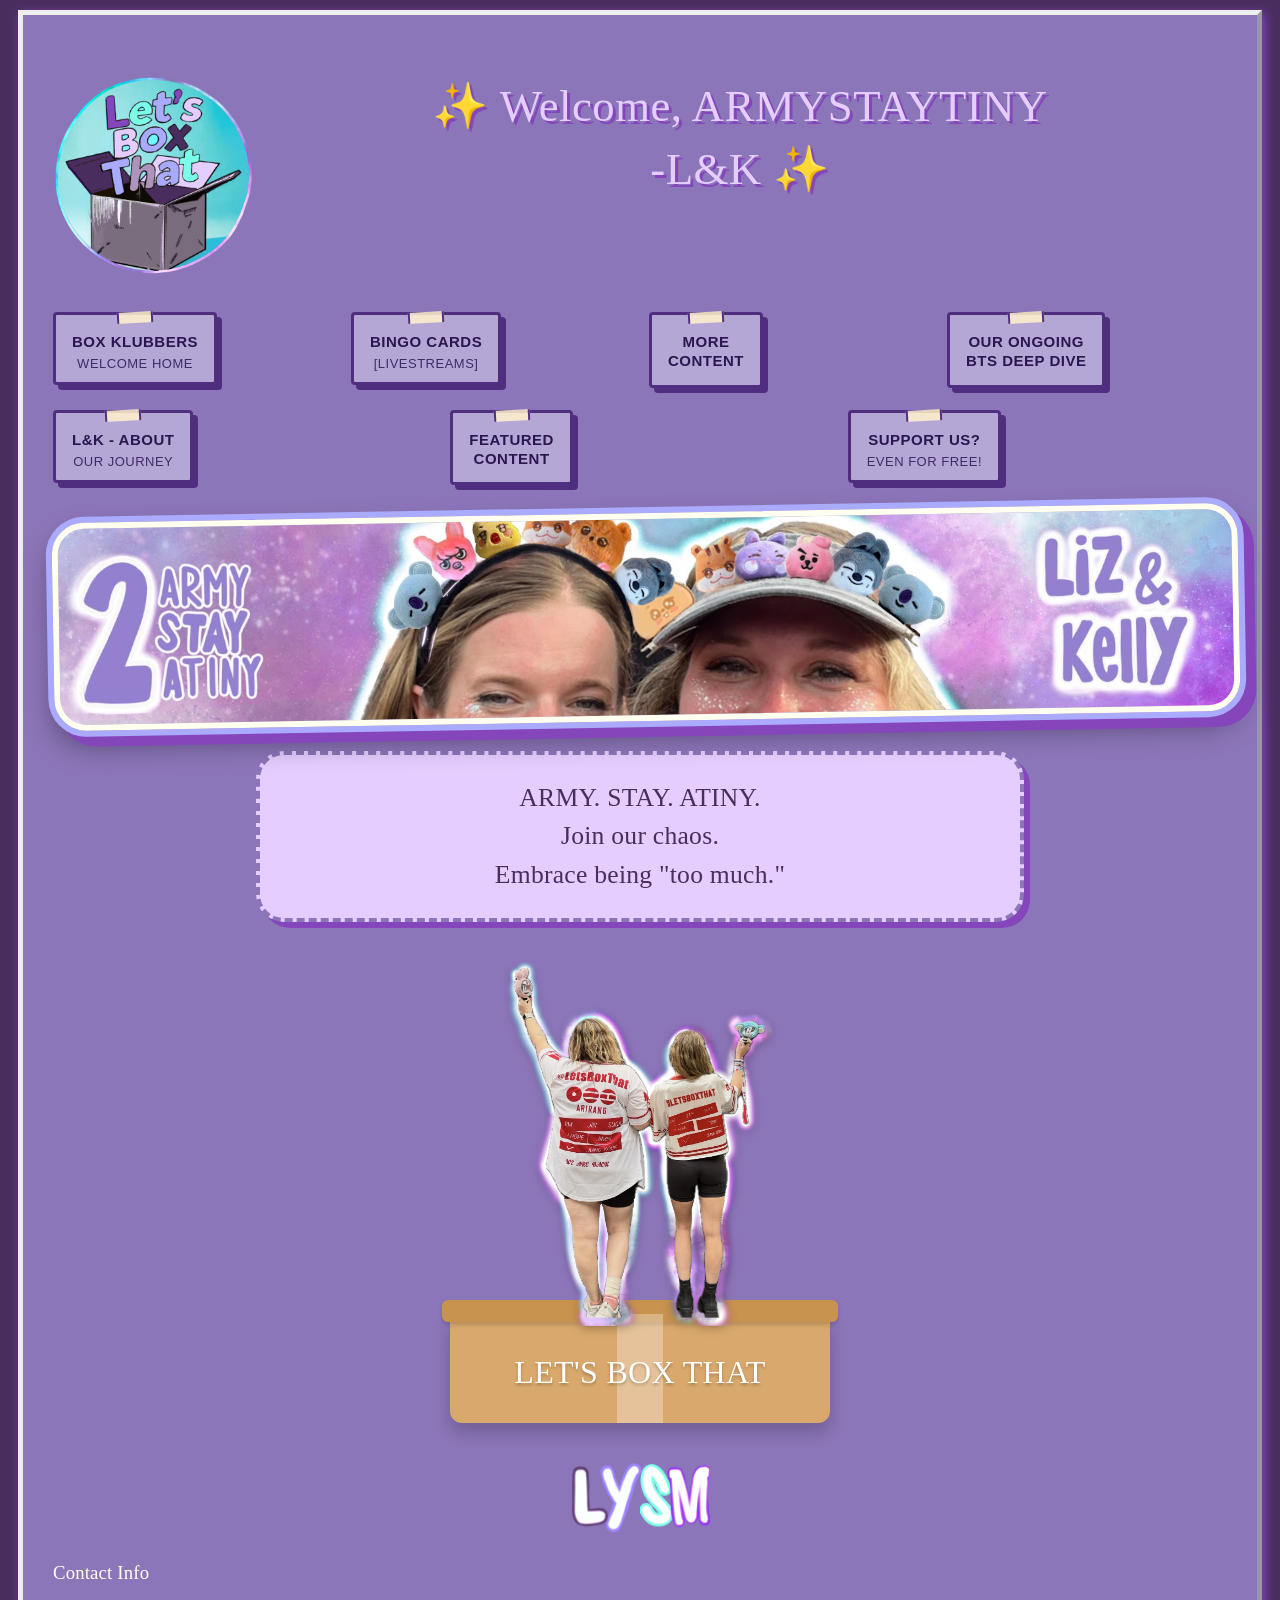
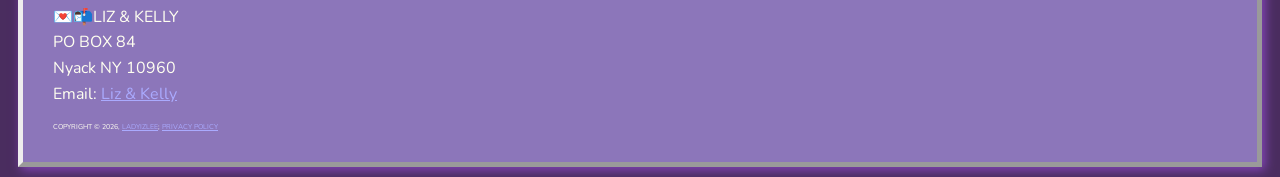
==== index.html @ 5f2014b9 "3.2.15 more clean up" ====
<!DOCTYPE html>
<html lang="en">


<head>
    <meta charset="utf-8">
    <meta name="viewport" content="width=device-width, initial-scale=1">
    <title>LBT_Home</title>
    <link href="https://fonts.googleapis.com/css2?family=Chewy&family=Fredoka:wght@400;600;700&family=Nunito:wght@400;500;600;700&family=Quicksand:wght@500;600;700&display=swap" rel="stylesheet">
    <link rel="preconnect" href="https://fonts.googleapis.com">
    <link rel="preconnect" href="https://fonts.gstatic.com" crossorigin>
    <link rel="stylesheet" href="style.css">
    <link rel="stylesheet" href="box-buttons.css">
    <link rel="icon" type="image/png" href="images/LBTlogo.png">
</head>


<body>
<div id="wrapper">
    <header id="header">
        <img class="logo" src="images/LBTlogo.png" alt="lbtLogo" id="lbtLogo">
        <h1>Welcome, ARMYSTAYTINY<br> -L&K</h1>
        <br><br>
        <nav>
            <ul>
                <li><a class="box-button box-button--small" href="index.html">BOX KLUBBERS<span class="box-button__sub">welcome home</span></a></li>
                <li><a class="box-button box-button--small" href="bingo.html">BINGO CARDS<span class="box-button__sub">[LIVESTREAMS]</span></a></li>
                <li><a class="box-button box-button--small" href="content.html">MORE<br>CONTENT<span class="box-button__sub"></span></a></li>
                <li><a class="box-button box-button--small" href="ep-index.html">OUR ONGOING<br>BTS DEEP DIVE<span class="box-button__sub"></span></a></li>
                <li><a class="box-button box-button--small" href="about.html">L&K - ABOUT<span class="box-button__sub">OUR JOURNEY</span></a></li>
                <li><a class="box-button box-button--small" href="featured.html">FEATURED<br>CONTENT<span class="box-button__sub"></span></a></li>
                <li><a class="box-button box-button--small" href="support.html">SUPPORT US?<span class="box-button__sub">even for free!</span></a></li>
            </ul>
        </nav>
        <div class="hero"></div>
    </header>
    


    <div class="welcome-message"><h2>ARMY. STAY. ATINY.<br>Join our chaos.<br>
    Embrace being "too much."</h2></div>

    


<div class="pedestal">
  <img src="images/lizandkelly.png" alt="liz and kelly" class="pedestal-duo">
  <div class="pedestal-box">
    <h1>LET'S BOX THAT</h1>
  </div>
</div>



    <div class="signoff">
        <img class="lysm" src="images/LYSMemote.png" alt="LYSM">
    </div>

    <div id="contact">
        <h3>Contact Info </h3>
        <span class="address">💌📬LIZ & KELLY<br>PO BOX 84<br>Nyack NY 10960</span><br>
        <span class="email">Email: <a href="mailto:letsboxthattogether@gmail.com">Liz & Kelly</a></span>
    </div>

    <footer>
        Copyright &copy; 2026, <a href="mailto:letsboxthattogether@gmail.com">ladyizlee</a>; 
	    <a href="privacy.html">PRIVACY POLICY</a>
    </footer>
        <script src="script.js"></script>
</div>
</body>




</html>
---- style.css ----
/* Color Scheme eyedropper tool picked from hero image */
@import url('https://fonts.googleapis.com/css2?family=Chewy&family=Fredoka:wght@400;600;700&family=Nunito:wght@400;500;600;700&family=Quicksand:wght@500;600;700&display=swap');
@import url('https://fonts.googleapis.com/css2?family=Nunito:wght@400;500;600;700&family=Quicksand:wght@500;600;700&display=swap');
@import url('https://fonts.googleapis.com/css2?family=Fredoka:wght@400;600;700&family=Nunito:wght@400;500;600;700&family=Quicksand:wght@500;600;700&display=swap');

:root{
    --primary: #8C76BA;
    --secondary: #4A2D5F;
    --accent: #AAAAFE;
    --highlight: #E5CDFF;
    --alert: #8546BB;
    --aqua: #7BFFE9;
    --heading-font: "Chewy", "Chalkboard SE", "Tahoma", cursive;
    --button-font: "Fredoka", "Quicksand", sans-serif;
    --font: "Chewy", "Nunito", sans-serif;
    --body-font: "Nunito", "Quicksand", sans-serif;
    --size: 10px;
}


#lbtLogo{
    float: left;
    width: auto;
    max-width: 200px;
}

#wrapper{
    background-color: var(--primary);
    background-size: cover;
    background-position: center;
    margin: 10px;
    padding: 30px;
    border: 5px outset;
    box-shadow: 3px 3px 10px var(--alert);


}

.galleryExhibit{
    text-align: center;
    padding: 50px;
    margin: 20px;
}

#contact a{
    color: var(--accent);
}


strong, em, cite{
    color: var(--accent);
        text-shadow:
                -1px 0 black,
                /* Shadow to the left */
                0 1px black,
                /* Shadow downwards */
                1px 0 black,
                /* Shadow to the right */
                0 1px black;
            /* Shadow upwards */
}


body {
    background-color: var(--secondary);
    color: ivory;
    font-family: var(--body-font);
	font-weight: 400;
     line-height: 1.6;
     -webkit-text-size-adjust: 100%;
    text-size-adjust: 100%;
}


.hero {
    clear: both;
    background-image: url("images/heroImage.jpg");
    background-size: cover;
    background-position: center;
    background-repeat: no-repeat;
    width: min(100%, 1400px);
    height: auto;
    aspect-ratio: 6 / 1;   /* CHANGE THIS to your image's width / height */
    margin: 28px auto;
    border: 6px solid ivory;
    border-radius: 32px;
    box-shadow:
        0 0 0 6px var(--accent),
        10px 10px 0 6px var(--alert),
        0 14px 30px rgba(0, 0, 0, 0.4);
    transform: rotate(-1deg);
    transition: transform 0.25s ease;
}

.chaoshero {
    clear: both;
    background-image: url("images/chaoshero.png");
    background-size: cover;
    background-position: center;
    background-repeat: no-repeat;
    width: min(100%, 1400px);
    height: auto;
    aspect-ratio: 7.5 / 1;   /* CHANGE THIS to your image's width / height */
    margin: 28px auto;
    border: 6px solid ivory;
    border-radius: 32px;
    box-shadow:
        0 0 0 6px var(--accent),
        10px 10px 0 6px var(--alert),
        0 14px 30px rgba(0, 0, 0, 0.4);
    transform: rotate(-1deg);
    transition: transform 0.25s ease;
}

.hero:hover {
    transform: rotate(0deg) scale(1.01);
}

.chaoshero:hover {
    transform: rotate(0deg) scale(1.01);
}

nav {
    min-height: 40px;   
    background-color: var(--primary);
    color: ivory;
    font-family: var(--font);
    margin: 10px;
}



nav,
nav ul,
nav li {
    margin: 0;
    padding: 0;
    color: var(--accent);
    font-weight: lighter;
    text-transform: uppercase;
    font-size: 30px;
    font-family: var(--font);
}




nav ul {
    list-style: none;
    margin: 0;             /* was -5px auto */
    display: flex;
    flex-direction: row;
    flex-wrap: wrap;       /* was nowrap, so it can wrap on small screens */

}


nav ul li {
    flex: 1 1 20%;
    font-size: 12px;
    position: relative;
}

/* below is the line you see under the nav links. the border */

nav ul a {
    display: block;
    box-sizing: border-box;
    padding: 8px 22px;
    text-align: center;
    white-space: nowrap;
    color: var(--accent);
    background-color: var(--secondary);
    text-decoration: none;
    font-family: var(--button-font);
    font-size: 0.95rem;
    font-weight: 600;
    letter-spacing: 0.5px;
    border-bottom: 2px solid ivory;
    border-top-left-radius: 15px;
    border-top-right-radius: 15px;
    
    transition: all 0.2s ease;
}

nav ul ul {
    position: absolute;    /* was relative */
    top: 100%;
    left: -9999px;
    z-index: 100;
    width: 100%;
    display: flex;
    flex-direction: column;
    background-color: var(--primary);
}

nav ul li:hover ul,
nav ul li:focus-within ul {
    left: 0;
}

nav ul ul li {
    flex: 1 1 100%;
}


nav ul li:hover ul {
    left: 0;
}


nav ul li:hover a:hover {
    background-color: var(--accent);
    color: var(--primary);
   
}


nav ul li:hover ul li a:hover {
    color: #fff;
    background-color: var(--alert);
}


p {
    font-family: var(--body-font);
    font-weight: 400;
    font-size: 1.05rem;
    line-height: 1.7;
    color: ivory;


}


header {
    font-size: 20px;
}


footer {
    font-size: 7px;
    text-transform: uppercase;
}


table {
    border: 2px;
    font-family: var(--font);
}


th {
    font-family: franklin gothic medium;
    background-color: darkcyan;
    color: ivory;
}


td {
    background-color: lightyellow;
    color: black;
}


footer a{
    color: var(--accent);
}


/* ==== BINGO PAGE STYLES — add this block to style.css ==== */

#bingoControls {
    text-align: center;
    margin: 20px 0;
}

#newCardBtn {
    font-family: var(--heading-font);
    font-size: 2.1rem;
    font-weight: 600;
    color: var(--secondary);
    background-color: var(--accent);
    border: 3px solid ivory;
    border-radius: 10px;
    padding: 12px 28px;
    cursor: pointer;
    transition: all 0.2s ease;
}

#newCardBtn:hover {
    background-color: var(--highlight);
    transform: scale(1.03);
}

#bingoCard {
    display: grid;
    grid-template-columns: repeat(5, minmax(0, 1fr));
    gap: 6px;
    width: min(100%, 700px);
    margin: 20px auto;
}

.bingoSquare {
    min-width: 0;
    overflow: visible;
    overflow-wrap: anywhere;
    hyphens: auto;
    background-color: var(--secondary);
    color: ivory;
    border: 2px solid var(--accent);
    border-radius: 8px;
    aspect-ratio: auto;   /* squares can grow taller instead of clipping text */
    min-height: 80px;
    display: flex;
    align-items: center;
    justify-content: center;
    text-align: center;
    padding: 3px;
    font-size: clamp(0.55rem, 1.8vw, 0.85rem);
    font-family: var(--body-font);
    line-height: 1.15;
}

.freeSpace {
    background-color: var(--highlight);
    color: var(--secondary);
    font-family: var(--heading-font);
    font-weight: 700;
    text-transform: uppercase;
}

/* Smaller screens: shrink text a bit so squares don't overflow */
@media (max-width: 600px) {
    #wrapper {
        padding: 12px;   /* gives the board more room on phones */
    }

    #bingoCard {
        gap: 3px;
    }
    .bingoSquare {
        font-size: clamp(0.45rem, 2.5vw, 0.75rem);
        aspect-ratio: auto;
    }
}


.box-button {
  display: inline-flex;
  align-items: center;
  justify-content: center;
  padding: 18px 32px;
  background: #b4a7d6;
  color: #ffffff;
  font-family: Arial, Helvetica, sans-serif;
  font-size: 18px;
  font-weight: bold;
  text-align: center;
  text-decoration: none;
  border-radius: 0;
  border: 4px solid #4f2e80;
  box-shadow: 8px 8px 0 #4f2e80;
  transition: transform 0.1s, box-shadow 0.1s;
}

.box-button img {
    display: block;
    width: 140x;
    max-width: 100%;
    height: auto;
    max-height: 140px;
    margin: 0 auto 8px;
}

.box-button:hover {
  transform: translate(4px, 4px);
  box-shadow: 4px 4px 0 #4f2e80;
}

#header h1 {
    text-align: center;
    color: var(--highlight);
    font-size: clamp(1.6rem, 5vw, 2.8rem);
    font-family: var(--heading-font);
    letter-spacing: 1px;
    text-shadow: 3px 3px 0 var(--alert);
}

#header h1::before { content: "✨ "; }
#header h1::after  { content: " ✨"; }

.welcome-message {
    text-align: center;
    max-width: 700px;
    margin: 30px auto;
    padding: 24px 30px;
    background-color: var(--highlight);
    color: var(--secondary);
    border: 4px dashed var(--primary);
    border-radius: 28px;
    box-shadow: 6px 6px 0 var(--alert);
    font-family: var(--font);
}

.welcome-message h2 {
    margin: 0;
    line-height: 1.5;
    font-size: clamp(1.1rem, 3vw, 1.6rem);
    font-family: var(--font);
}

.signoff {
    text-align: center;
}

.ad-slot {
    max-width: 728px;
    margin: 30px auto;
    padding: 10px;
    text-align: center;
    background-color: rgba(229, 205, 255, 0.15);
    border: 2px dashed var(--accent);
    border-radius: 20px;
    overflow: hidden;
}

h1, h2, h3, h4, h5, h6, th {
  font-family: var(--heading-font);
  font-weight: 400;
  text-transform: none;
  line-height: 1.4;
}
#Youtube h3,
#Patreon h3,
#socials h3,
#wrapper h2,
#wrapper h3 {
  font-family: var(--heading-font);
  font-weight: 400;
  text-transform: none;
}

/* ADDED TO  ABOUT ME SECTION */
.about-me {
    max-width: 760px;
    margin: 30px auto;
    padding: 28px 32px;
    background-color: rgba(229, 205, 255, 0.12);
    border: 4px dashed var(--accent);
    border-radius: 28px;
}

.about-me h2 {
    text-align: center;
    color: var(--highlight);
    text-shadow: 2px 2px 0 var(--alert);
    margin-top: 0;
}

.about-lead {
    font-size: 1.2rem;
    text-align: center;
}

.about-callout {
    background-color: var(--highlight);
    color: var(--secondary);
    border: 4px solid var(--primary);
    border-radius: 24px;
    box-shadow: 6px 6px 0 var(--alert);
    padding: 18px 24px;
    margin: 28px 0;
}

.about-callout h3 {
    margin-top: 0;
    color: var(--alert);
}

.about-callout p {
    color: var(--secondary);
    margin-bottom: 0;
}

.about-callout strong {
    color: var(--alert);
    text-shadow: none;
}

.about-sign {
    text-align: center;
    font-size: 1.15rem;
}

.about-sign span {
    font-family: var(--heading-font);
    font-size: 1.4rem;
    color: var(--accent);
}
.about-gallery {
    display: grid;
    grid-template-columns: repeat(auto-fit, minmax(150px, 1fr));
    gap: 16px;
    margin-top: 20px;
}

.about-gallery img {
    width: 100%;
    height: auto;
    aspect-ratio: 1 / 1;
    object-fit: cover;
    display: block;
    border: 4px solid ivory;
    border-radius: 16px;
    box-shadow: 4px 4px 0 var(--alert);
    transition: transform 0.2s ease;
}

.about-gallery img:nth-child(odd)  { transform: rotate(-2deg); }
.about-gallery img:nth-child(even) { transform: rotate(2deg); }

.about-gallery img:hover {
    transform: rotate(0deg) scale(1.05);
}

/* BINGO WINNERS SECTION */

.hall-of-fame {
    max-width: 720px;
    margin: 30px auto;
    padding: 24px 28px;
    text-align: center;
    background-color: rgba(229, 205, 255, 0.12);
    border: 4px dashed var(--accent);
    border-radius: 28px;
}

.hall-of-fame h2 {
    margin-top: 0;
    color: var(--highlight);
    text-shadow: 2px 2px 0 var(--alert);
}

.winner-spotlight {
    position: relative;
    margin: 36px 0 28px;
    padding: 34px 22px 22px;
    background-color: var(--highlight);
    color: var(--secondary);
    border: 4px solid var(--primary);
    border-radius: 24px;
    box-shadow: 6px 6px 0 var(--alert);
}

.winner-badge {
    position: absolute;
    top: -18px;
    left: 50%;
    transform: translateX(-50%) rotate(-2deg);
    padding: 6px 18px;
    background-color: var(--aqua);
    color: var(--secondary);
    border: 3px solid var(--secondary);
    border-radius: 999px;
    font-family: var(--button-font);
    font-weight: 700;
    font-size: 0.95rem;
    white-space: nowrap;
}

.winner-name {
    margin: 8px 0;
    color: var(--alert);
    font-size: clamp(1.6rem, 5vw, 2.4rem);
}

.winner-details,
.winner-note {
    color: var(--secondary);
    margin: 8px 0;
}

.winner-details strong {
    color: var(--alert);
    text-shadow: none;
}

.winner-pic {
    display: block;
    max-width: 100%;
    margin: 16px auto 0;
    border: 4px solid var(--secondary);
    border-radius: 16px;
}

.leaderboard-title {
    margin-bottom: 10px;
}

.leaderboard {
    list-style: none;
    margin: 0;
    padding: 0;
    counter-reset: rank;
}

.leaderboard li {
    counter-increment: rank;
    display: grid;
    grid-template-columns: auto 1fr auto;
    align-items: center;
    gap: 6px 14px;
    margin: 10px 0;
    padding: 10px 16px;
    background-color: var(--secondary);
    border: 2px solid var(--accent);
    border-radius: 16px;
    text-align: left;
}

.leaderboard li::before {
    content: "#" counter(rank);
    font-family: var(--heading-font);
    font-size: 1.4rem;
    color: var(--accent);
}

.lb-name {
    font-weight: 700;
}

.lb-detail {
    grid-column: 2;
    font-size: 0.85rem;
    opacity: 0.8;
}

.lb-wins {
    grid-row: 1;
    grid-column: 3;
    font-family: var(--button-font);
}

.leaderboard li.lb-open {
    border-style: dashed;
    opacity: 0.75;
}

/* adding support page */
.support-page {
    max-width: 760px;
    margin: 30px auto;
    padding: 28px 32px;
    background-color: rgba(229, 205, 255, 0.12);
    border: 4px dashed var(--accent);
    border-radius: 28px;
}

.support-page h2 {
    text-align: center;
    margin-top: 0;
    color: var(--highlight);
    text-shadow: 2px 2px 0 var(--alert);
}

.support-promise {
    background-color: var(--highlight);
    color: var(--secondary);
    border: 4px solid var(--primary);
    border-radius: 24px;
    box-shadow: 6px 6px 0 var(--alert);
    padding: 18px 24px;
    margin: 24px 0;
}

.support-promise h3 {
    margin-top: 0;
    color: var(--alert);
}

.support-promise p {
    color: var(--secondary);
}

.support-promise p:last-child {
    margin-bottom: 0;
}

.support-promise strong {
    color: var(--alert);
    text-shadow: none;
}

.tip-jar {
    text-align: right;
    margin: 12px 0 0;
    padding: 0;
    border: none;
}

.tip-jar h3 {
    margin-top: 0;
}

.tip-jar-img {
    display: inline-block;
    width: 700px;       /* try 200-320 */
    max-width: 100%;    /* keeps it from overflowing on small screens */
    height: auto;
    margin: 0;
    vertical-align: bottom;
}

.tip-jar-scan {
    font-size: 0.9rem;
    opacity: 0.85;
    margin: 4px 0 16px;
}

.tip-jar .button-row {
    justify-content: right;
}

.free-ways {
    padding-left: 24px;
}

.free-ways li {
    margin: 6px 0;
}
.free-ways a {
    color: aqua;
    text-decoration: underline;
}

.support-thanks {
    text-align: center;
    font-size: 1.15rem;
}

.support-thanks span {
    font-family: var(--heading-font);
    font-size: 1.4rem;
    color: var(--accent);
}

/* Featured videos and content page */
.featured-intro {
    text-align: center;
    max-width: 600px;
    margin: 24px auto;
}
.featured-item {
    max-width: 720px;
    margin: 40px auto;
    text-align: center;
}

.featured-item h2 {
    margin-bottom: 4px;
}

.featured-item .caption {
            margin: 0 0 16px;
            opacity: 0.85;
        }

.video-wrap {
            position: relative;
            width: 100%;
            max-width: 720px;
            aspect-ratio: 16 / 9;
            margin: 0 auto;
            border-radius: 20px;
            overflow: hidden;
        }

.video-wrap iframe {
            position: absolute;
            inset: 0;
            width: 100%;
            height: 100%;
            border: 0;
        }

/* Instagram sizes its own embed; this just centers it */
.reel-wrap {
            display: flex;
            justify-content: center;
        }

.reel-wrap .instagram-media {
            max-width: 540px;
            width: 100%;
            min-width: 280px;
        }

        .pedestal {
  max-width: 380px;
  margin: 40px auto;
  text-align: center;
}

.pedestal-duo {
  width: 70%;
  display: block;
  margin: 0 auto -12px;
  position: relative;
  z-index: 2;
  filter: drop-shadow(0 3px 4px rgba(0,0,0,.25));
  animation: pedestal-bounce 2.4s ease-in-out infinite;
  transform-origin: bottom center;
}

@keyframes pedestal-bounce {
  0%, 100% { transform: translateY(0); }
  50%      { transform: translateY(-8px); }
}

.pedestal-box {
  position: relative;
  z-index: 1;
  background: #d9a86c;
  border-radius: 6px 6px 12px 12px;
  padding: 36px 20px 28px;
  box-shadow: 0 10px 18px rgba(0,0,0,.2);
}

/* lid */
.pedestal-box::before {
  content: "";
  position: absolute;
  top: -14px; left: -8px; right: -8px;
  height: 22px;
  background: #c8924f;
  border-radius: 6px;
  box-shadow: 0 3px 4px rgba(0,0,0,.15);
}

/* tape */
.pedestal-box::after {
  content: "";
  position: absolute;
  top: 0; left: 50%;
  width: 46px; height: 100%;
  transform: translateX(-50%);
  background: rgba(255,255,255,.3);
}

.pedestal-box h1 {
  position: relative;
  z-index: 1;
  margin: 0;
  color: #fff;
  text-shadow: 0 2px 3px rgba(0,0,0,.25);
}

@media (prefers-reduced-motion: reduce) {
  .pedestal-duo { animation: none; }
}
---- box-buttons.css ----
/* =========================================================
   LET'S BOX THAT: box buttons + cute extras
   Load AFTER style.css so these rules win:
   <link rel="stylesheet" href="style.css">
   <link rel="stylesheet" href="box-buttons.css">
   ========================================================= */

:root {
  --box-lavender: #b4a7d6;   /* box lid */
  --box-pink: #f4a6e8;       /* merch / special */
  --box-aqua: #7BFFE9;        /* important links / special */
  --box-ink: #4f2e80;        /* outline + shadow */
  --box-text: #2b1650;       /* dark purple text, readable on lavender */
  --box-tape: rgba(255, 242, 204, 0.85); /* packing-tape strip */
}

/* ---------- cute headings ---------- */
#wrapper h1,
#wrapper h2,
#wrapper h3 {
  font-family: var(--heading-font);
  font-weight: 400;
  letter-spacing: 0.01em;
}

/* ---------- the base box ---------- */
.box-button {
  position: relative;
  display: inline-flex;
  flex-direction: column;
  align-items: center;
  justify-content: center;
  gap: 4px;
  box-sizing: border-box;
  min-width: 190px;
  max-width: 100%;
  padding: 24px 26px 16px;
  background: var(--box-lavender);
  color: var(--box-text);
  font-family: Arial, Helvetica, sans-serif;
  font-size: 18px;
  font-weight: bold;
  line-height: 1.25;
  text-align: center;
  text-decoration: none;
  border: 4px solid var(--box-ink);
  border-radius: 4px;
  box-shadow: 8px 8px 0 var(--box-ink);
  transition: transform 0.12s ease, box-shadow 0.12s ease;
}

/* the little strip of packing tape across the top */
.box-button::before {
  content: "";
  position: absolute;
  top: -4px;
  left: 50%;
  width: 46px;
  height: 14px;
  transform: translateX(-50%) rotate(-3deg);
  background: var(--box-tape);
  border-left: 2px solid var(--box-ink);
  border-right: 2px solid var(--box-ink);
}

/* small second line under the label */
.box-button__sub {
  font-size: 13px;
  font-weight: normal;
  opacity: 0.85;
}

/* press the box down toward its shadow */
.box-button:hover,
.box-button:focus-visible {
  transform: translate(4px, 4px);
  box-shadow: 4px 4px 0 var(--box-ink);
}

.box-button:active {
  transform: translate(8px, 8px);
  box-shadow: 0 0 0 var(--box-ink);
}

.box-button:focus-visible {
  outline: 3px solid var(--box-text);
  outline-offset: 4px;
}

/* ---------- variants ---------- */
.box-button--pink  { background: var(--box-pink); }
.box-button--aqua  { background: var(--box-aqua); }

.box-button--small {
  min-width: 0;
  padding: 18px 16px 10px;
  font-size: 15px;
  border-width: 3px;
  box-shadow: 5px 5px 0 var(--box-ink);
}
.box-button--small::before { width: 32px; height: 11px; top: -3px; }
.box-button--small:hover,
.box-button--small:focus-visible { transform: translate(3px, 3px); box-shadow: 2px 2px 0 var(--box-ink); }
.box-button--small:active { transform: translate(5px, 5px); box-shadow: 0 0 0 var(--box-ink); }

/* thumbnail card: picture on top, label underneath, like a product box */
.box-button--card {
  width: 240px;
  padding: 22px 14px 14px;
}
.box-button--card img {
  display: block;
  width: 100%;
  aspect-ratio: 16 / 9;
  object-fit: cover;
  border: 3px solid var(--box-ink);
  background: #e1bfff;
}

/* ---------- layout helpers ---------- */
.button-row {
  display: flex;
  flex-wrap: wrap;
  align-items: flex-start;
  gap: 28px 26px;          /* room for the shadows */
  margin: 22px 0 30px;
  padding: 0 8px 8px 0;
}

/* nav: turn the old list into a row of small boxes */
nav ul {
  display: flex;
  flex-wrap: wrap;
  gap: 22px 18px;
  margin: 18px 0;
  padding: 0;
  list-style: none;
}
nav li { list-style: none; margin: 0; padding: 0; }

footer { padding-top: 14px; }
footer .box-button { margin: 6px 10px 10px 0; }

/* ---------- logo banner + LYSM extras ---------- */
.hero-banner {
  display: block;
  width: 100%;
  max-width: 900px;
  height: auto;
  margin: 20px auto;
  border: 4px solid var(--box-ink);
  border-radius: 4px;
  box-shadow: 8px 8px 0 var(--box-ink);
}

.signoff { text-align: center; margin: 30px 0 10px; }

.lysm {
  height: 70px;
  width: auto;
  transition: transform 0.15s ease;
}
.lysm:hover { transform: rotate(-6deg) scale(1.1); }

/* LYSM stuck on the corner of a box */
.lysm-sticker {
  position: absolute;
  top: -22px;
  right: -16px;
  width: 64px;
  height: auto;
  transform: rotate(10deg);
}

/* phones: let boxes fill the row */
@media (max-width: 520px) {
  .box-button,
  .box-button--card { width: 100%; }
  .box-button--small { width: auto; }
}

/* respect "reduce motion" settings */
@media (prefers-reduced-motion: reduce) {
  .box-button,
  .lysm { transition: none; }
}
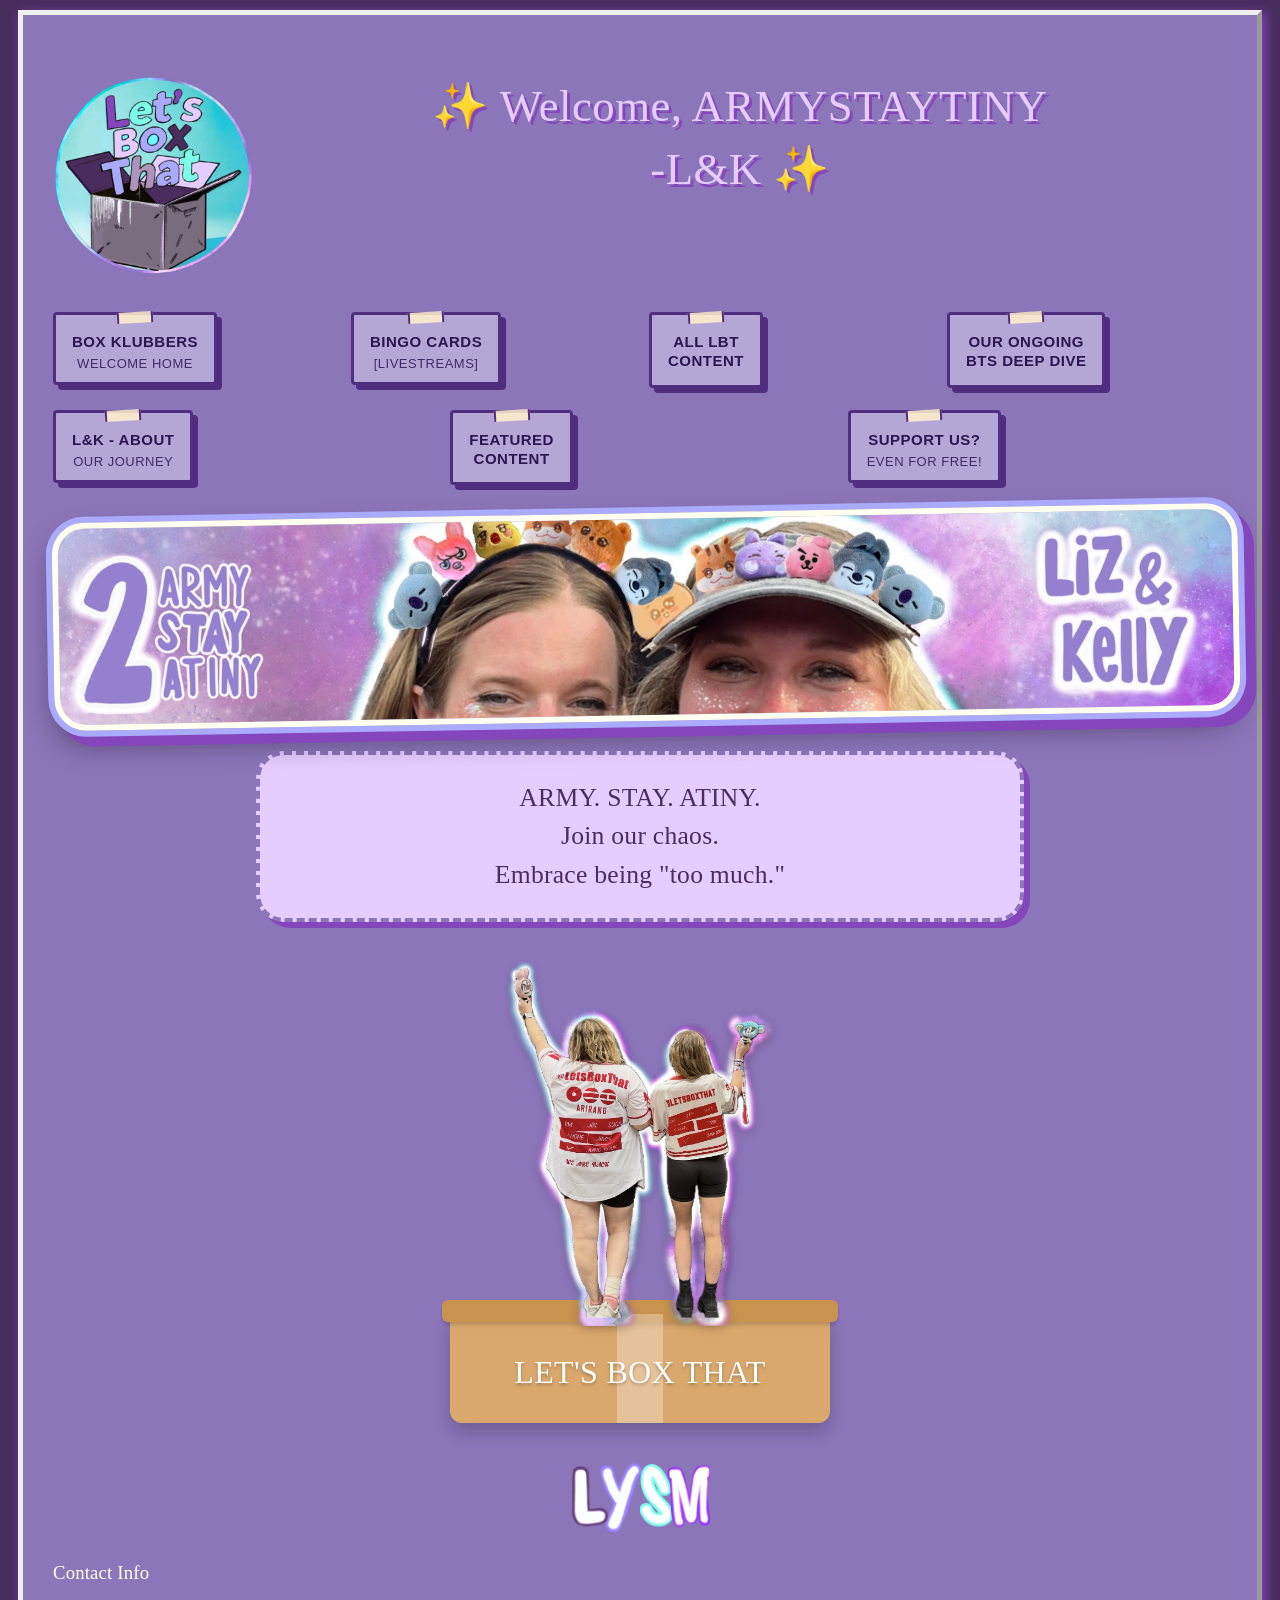
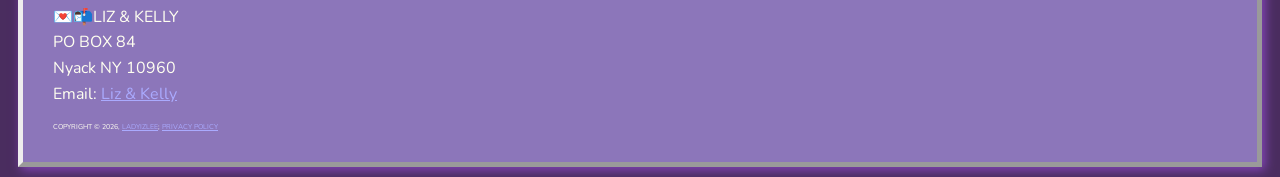
==== commit da241ee8: "3,2,16 fixed up some wording, added images" ====
--- a/index.html
+++ b/index.html
@@ -25,7 +25,7 @@
             <ul>
                 <li><a class="box-button box-button--small" href="index.html">BOX KLUBBERS<span class="box-button__sub">welcome home</span></a></li>
                 <li><a class="box-button box-button--small" href="bingo.html">BINGO CARDS<span class="box-button__sub">[LIVESTREAMS]</span></a></li>
-                <li><a class="box-button box-button--small" href="content.html">MORE<br>CONTENT<span class="box-button__sub"></span></a></li>
+                <li><a class="box-button box-button--small" href="content.html">ALL LBT <br>CONTENT<span class="box-button__sub"></span></a></li>
                 <li><a class="box-button box-button--small" href="ep-index.html">OUR ONGOING<br>BTS DEEP DIVE<span class="box-button__sub"></span></a></li>
                 <li><a class="box-button box-button--small" href="about.html">L&K - ABOUT<span class="box-button__sub">OUR JOURNEY</span></a></li>
                 <li><a class="box-button box-button--small" href="featured.html">FEATURED<br>CONTENT<span class="box-button__sub"></span></a></li>
--- a/style.css
+++ b/style.css
@@ -524,6 +524,21 @@
     transform: rotate(0deg) scale(1.05);
 }
 
+.displaying-screenshots {
+    text-align: center;
+    margin: 20px 0;
+}
+
+.displaying-screenshots img {
+    width: 100%;
+    height: 100%;
+    object-fit: contain;
+    display: block;
+    border: 4px solid var(--secondary);
+    box-shadow: 4px 4px 0 var(--alert);
+}
+
+
 /* BINGO WINNERS SECTION */
 
 .hall-of-fame {
@@ -858,4 +873,98 @@
 
 @media (prefers-reduced-motion: reduce) {
   .pedestal-duo { animation: none; }
-}+}
+
+
+
+/* ARMY SPOTLIGHT SECTION */
+.army-spotlight {
+  max-width: 960px;
+  margin: 2rem auto;
+  padding: 2rem 1rem 2.5rem;
+  text-align: center;
+  border-radius: 24px;
+  /* soft, static spotlight glow from the top */
+  background:
+    radial-gradient(ellipse at 50% 0%, #ffffff 0%, rgba(255, 255, 255, 0) 65%),
+    var(--highlight);
+  border: 3px solid var(--primary);
+}
+
+.army-spotlight h2 {
+  margin: 0 0 0.25rem;
+  font-family: var(--heading-font);
+  color: var(--secondary);
+  letter-spacing: 2px;
+  text-shadow: 2px 2px 0 var(--accent);
+}
+
+.spotlight-intro {
+  margin: 0 0 2rem;
+  font-family: var(--body-font);
+  font-weight: 600;
+  color: var(--primary);
+}
+
+.spotlight-grid {
+  display: flex;
+  flex-wrap: wrap;
+  gap: 2rem;
+  justify-content: center;
+}
+
+/* each card looks like a little box */
+.spotlight-card {
+  position: relative;
+  flex: 1 1 280px;
+  max-width: 380px;
+  padding: 2rem 1.25rem 1.25rem;
+  background: #fff;
+  border: 3px dashed var(--primary);
+  border-radius: 14px;
+  box-shadow: 0 6px 14px rgba(74, 45, 95, 0.18);
+  font-family: var(--body-font);
+  color: var(--secondary);
+}
+
+/* strip of tape across the top of the box */
+.tape {
+  position: absolute;
+  top: -14px;
+  left: 50%;
+  transform: translateX(-50%);
+  width: 90px;
+  height: 28px;
+  background: var(--aqua);
+  border-radius: 4px;
+  opacity: 0.85;
+}
+
+.spotlight-card img {
+  width: 100%;
+  height: auto;
+  border-radius: 10px;
+  margin-bottom: 0.75rem;
+}
+
+.spotlight-card h3 {
+  margin: 0.25rem 0;
+  font-family: var(--heading-font);
+  font-size: 1.6rem;
+  color: var(--alert);
+}
+
+.spotlight-card p { margin: 0.25rem 0 0.75rem; 
+color:#4A2D5F}
+
+.spot-btn {
+  display: inline-block;
+  padding: 0.5rem 1.2rem;
+  font-family: var(--button-font);
+  font-weight: 600;
+  color: #fff;
+  background: var(--primary);
+  text-decoration: none;
+  border-radius: 999px;
+}
+.spot-btn:hover { background: var(--alert); }
--- a/box-buttons.css
+++ b/box-buttons.css
@@ -165,7 +165,7 @@
 /* LYSM stuck on the corner of a box */
 .lysm-sticker {
   position: absolute;
-  top: -22px;
+  top: -39px;
   right: -16px;
   width: 64px;
   height: auto;
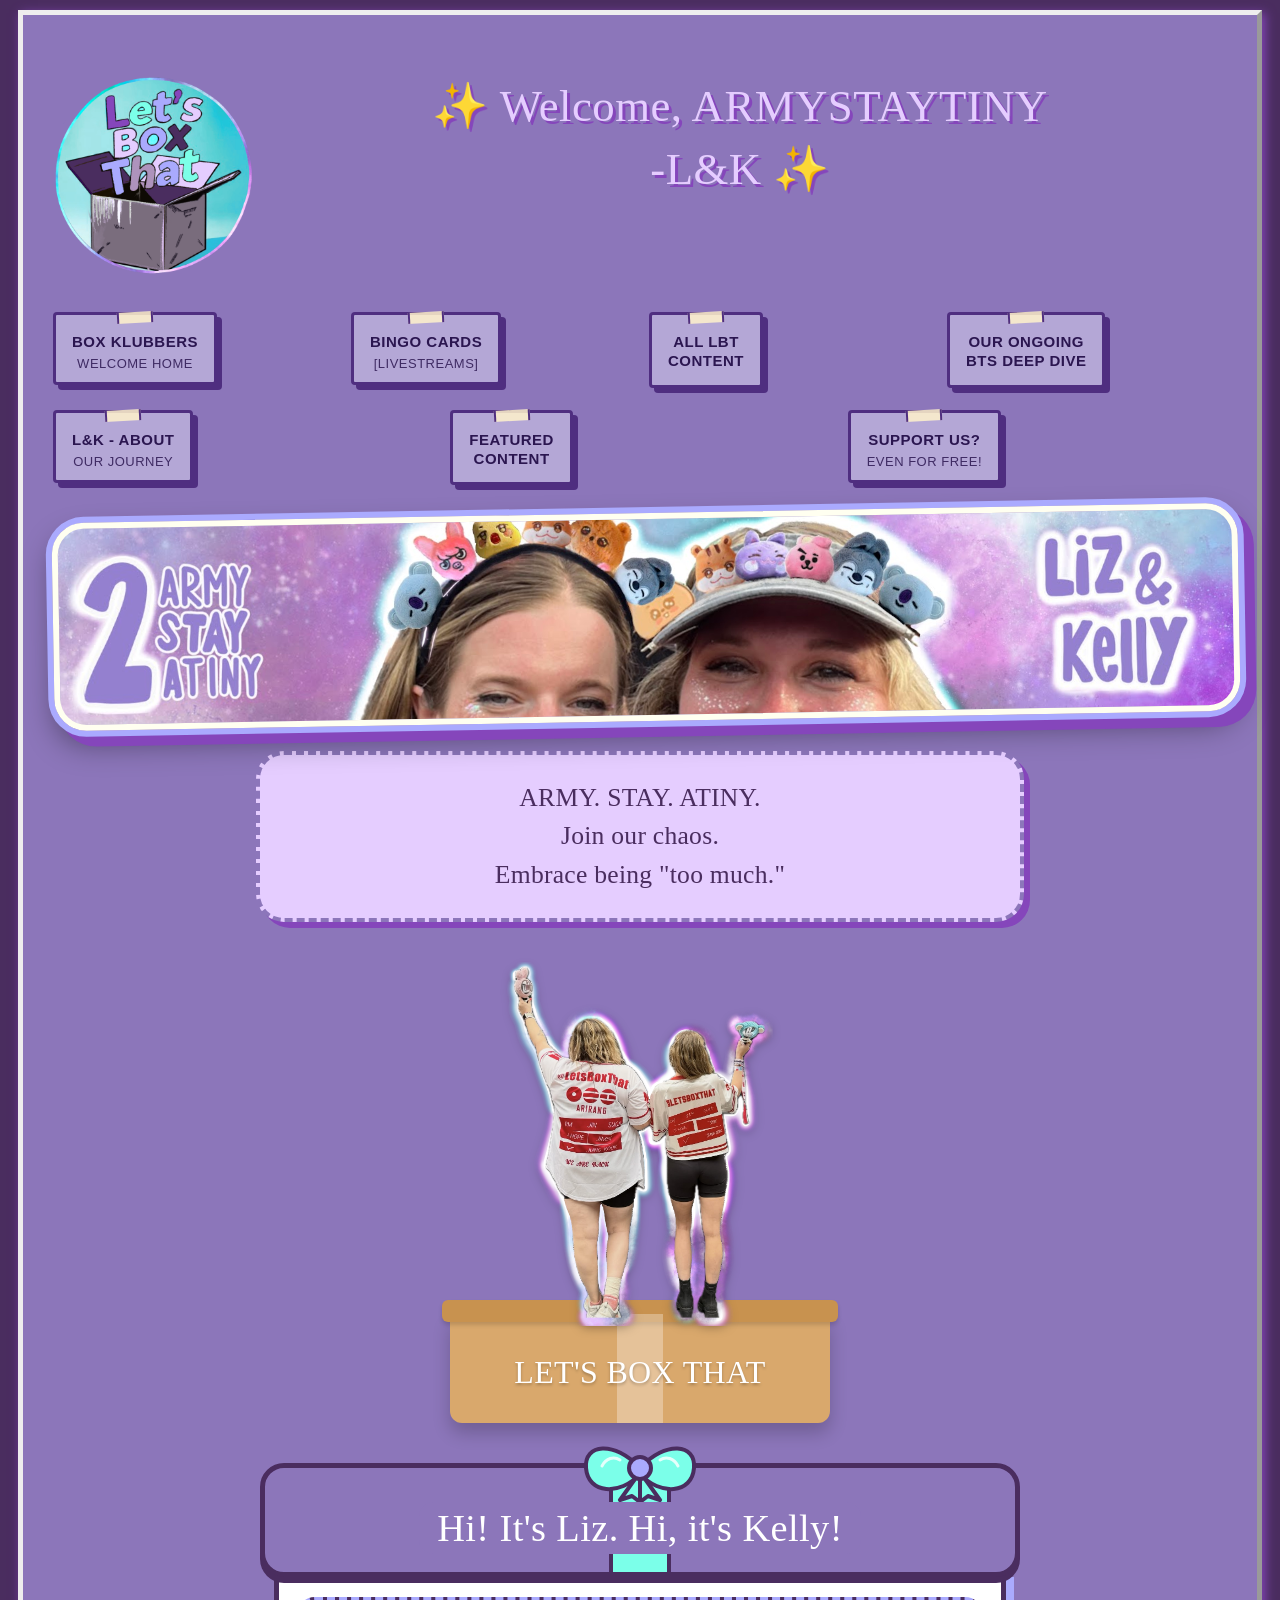
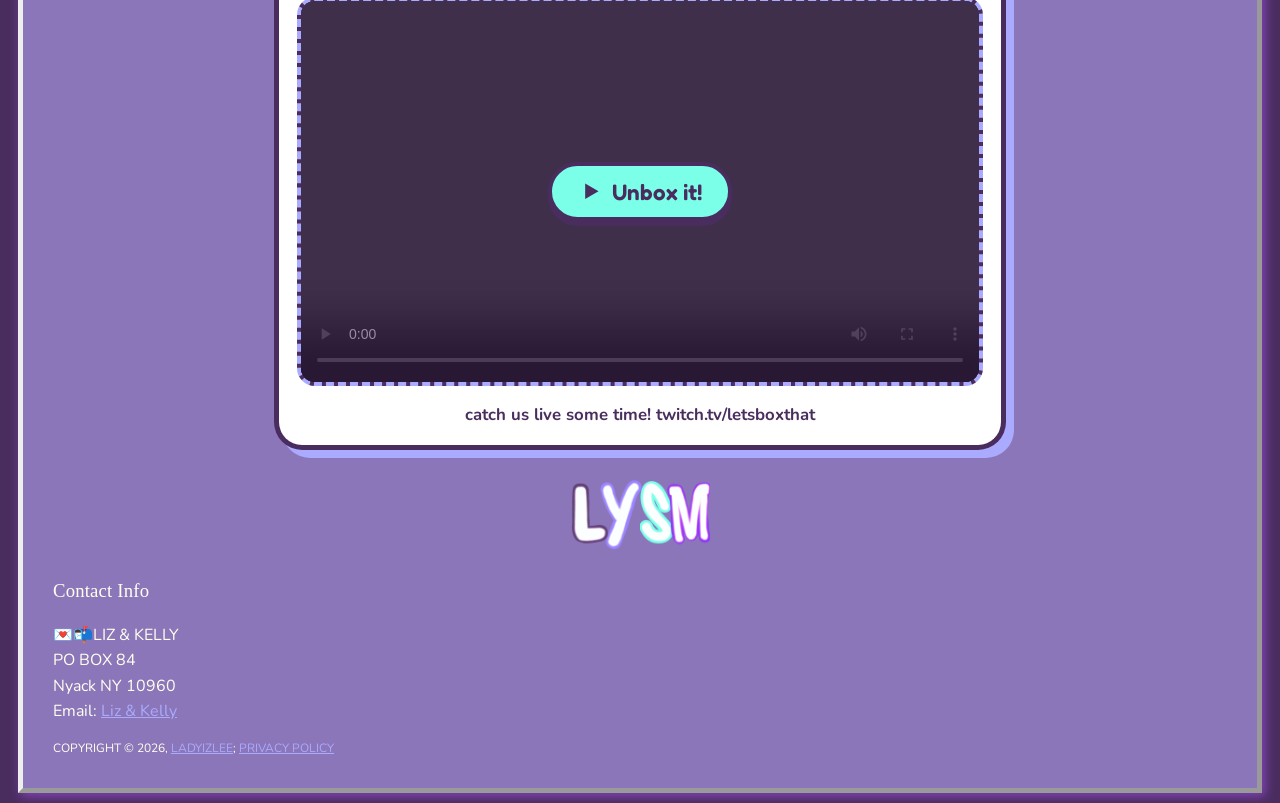
==== commit 8481044c: "3.2.18 added mp4 and fixed up lots of stuff" ====
--- a/index.html
+++ b/index.html
@@ -51,6 +51,63 @@
 </div>
 
 
+<section class="vb" aria-labelledby="vb-title">
+
+  <div class="vb-lid">
+    <!-- Bow -->
+    <svg class="vb-bow" id="vb-bow" viewBox="0 0 120 80" aria-hidden="true">
+      <g stroke="#4A2D5F" stroke-width="4" stroke-linejoin="round" stroke-linecap="round">
+        <path d="M60 52 C40 74 8 72 6 46 C4 22 34 18 60 46 Z" fill="#7BFFE9"/>
+        <path d="M60 52 C80 74 112 72 114 46 C116 22 86 18 60 46 Z" fill="#7BFFE9"/>
+        <path d="M60 50 L40 78 L52 74 L60 80 Z" fill="#7BFFE9"/>
+        <path d="M60 50 L80 78 L68 74 L60 80 Z" fill="#7BFFE9"/>
+        <circle cx="60" cy="46" r="11" fill="#AAAAFE"/>
+      </g>
+      <path d="M22 44 C26 36 34 34 40 38" fill="none" stroke="#fff" stroke-width="3" stroke-linecap="round" opacity=".8"/>
+      <path d="M98 44 C94 36 86 34 80 38" fill="none" stroke="#fff" stroke-width="3" stroke-linecap="round" opacity=".8"/>
+    </svg>
+
+    <h2 class="vb-title" id="vb-title">Hi! It's Liz. Hi, it's Kelly!</h2> <!-- change the title here -->
+  </div>
+
+  <div class="vb-body">
+    <div class="vb-frame">
+      <!-- Swap in your mp4 file name. Add poster="cover.jpg" for a custom cover image. -->
+      <video id="vb-video" controls playsinline preload="metadata">
+        <source src="twitchintro.mp4" type="video/mp4" alt="Twitch intro video">
+        Your browser can't play this video.
+      </video>
+
+      <button class="vb-cover" id="vb-cover" type="button" aria-label="Play video">
+        <span class="vb-cover-btn">
+          <svg viewBox="0 0 24 24" aria-hidden="true"><path d="M7 4.5v15l13-7.5z" fill="#4A2D5F"/></svg>
+          Unbox it!
+        </span>
+      </button>
+    </div>
+
+    <p class="vb-caption">catch us live some time! twitch.tv/letsboxthat</p> <!-- change the caption here -->
+  </div>
+
+</section>
+
+<script>
+  (function () {
+    var video = document.getElementById('vb-video');
+    var cover = document.getElementById('vb-cover');
+    var bow = document.getElementById('vb-bow');
+
+    cover.addEventListener('click', function () {
+      bow.classList.remove('wiggle');
+      void bow.offsetWidth; // restart the wiggle
+      bow.classList.add('wiggle');
+      video.play();
+    });
+
+    video.addEventListener('play', function () { cover.classList.add('is-gone'); });
+    video.addEventListener('ended', function () { cover.classList.remove('is-gone'); });
+  })();
+</script>
 
     <div class="signoff">
         <img class="lysm" src="images/LYSMemote.png" alt="LYSM">
--- a/style.css
+++ b/style.css
@@ -1,7 +1,5 @@
 /* Color Scheme eyedropper tool picked from hero image */
 @import url('https://fonts.googleapis.com/css2?family=Chewy&family=Fredoka:wght@400;600;700&family=Nunito:wght@400;500;600;700&family=Quicksand:wght@500;600;700&display=swap');
-@import url('https://fonts.googleapis.com/css2?family=Nunito:wght@400;500;600;700&family=Quicksand:wght@500;600;700&display=swap');
-@import url('https://fonts.googleapis.com/css2?family=Fredoka:wght@400;600;700&family=Nunito:wght@400;500;600;700&family=Quicksand:wght@500;600;700&display=swap');
 
 :root{
     --primary: #8C76BA;
@@ -18,13 +16,76 @@
 }
 
 
-#lbtLogo{
+/* ==================== BASICS ==================== */
+
+body {
+    background-color: var(--secondary);
+    color: ivory;
+    font-family: var(--body-font);
+    font-weight: 400;
+    line-height: 1.6;
+    -webkit-text-size-adjust: 100%;
+    text-size-adjust: 100%;
+}
+
+h1, h2, h3, h4, h5, h6, th {
+    font-family: var(--heading-font);
+    font-weight: 400;
+    text-transform: none;
+    line-height: 1.4;
+}
+
+p {
+    font-family: var(--body-font);
+    font-weight: 400;
+    font-size: 1.05rem;
+    line-height: 1.7;
+    color: ivory;
+}
+
+strong, em, cite {
+    color: var(--accent);
+    text-shadow:
+        -1px 0 rgb(33, 2, 58),    /* left */
+        0 1.2px rgb(33, 2, 58),   /* down */
+        1.2px 0 rgb(33, 2, 58),   /* right */
+        0 -1px rgb(33, 2, 58);    /* up */
+}
+
+header {
+    font-size: 20px;
+}
+
+footer {
+    font-size: 0.75rem;
+    text-transform: uppercase;
+}
+
+footer a {
+    color: var(--accent);
+}
+
+table {
+    font-family: var(--font);
+}
+
+th {
+    background-color: darkcyan;
+    color: ivory;
+}
+
+td {
+    background-color: lightyellow;
+    color: black;
+}
+
+#lbtLogo {
     float: left;
     width: auto;
     max-width: 200px;
 }
 
-#wrapper{
+#wrapper {
     background-color: var(--primary);
     background-size: cover;
     background-position: center;
@@ -32,55 +93,76 @@
     padding: 30px;
     border: 5px outset;
     box-shadow: 3px 3px 10px var(--alert);
-
-
-}
-
-.galleryExhibit{
+}
+
+#contact a {
+    color: var(--accent);
+}
+
+.galleryExhibit {
     text-align: center;
     padding: 50px;
     margin: 20px;
 }
 
-#contact a{
-    color: var(--accent);
-}
-
-
-strong, em, cite{
-    color: var(--accent);
-        text-shadow:
-                -1px 0 black,
-                /* Shadow to the left */
-                0 1px black,
-                /* Shadow downwards */
-                1px 0 black,
-                /* Shadow to the right */
-                0 1px black;
-            /* Shadow upwards */
-}
-
-
-body {
-    background-color: var(--secondary);
-    color: ivory;
-    font-family: var(--body-font);
-	font-weight: 400;
-     line-height: 1.6;
-     -webkit-text-size-adjust: 100%;
-    text-size-adjust: 100%;
-}
-
-
-.hero {
+#header h1 {
+    text-align: center;
+    color: var(--highlight);
+    font-size: clamp(1.6rem, 5vw, 2.8rem);
+    font-family: var(--heading-font);
+    letter-spacing: 1px;
+    text-shadow: 3px 3px 0 var(--alert);
+}
+
+#header h1::before { content: "✨ "; }
+#header h1::after  { content: " ✨"; }
+
+.welcome-message {
+    text-align: center;
+    max-width: 700px;
+    margin: 30px auto;
+    padding: 24px 30px;
+    background-color: var(--highlight);
+    color: var(--secondary);
+    border: 4px dashed var(--primary);
+    border-radius: 28px;
+    box-shadow: 6px 6px 0 var(--alert);
+    font-family: var(--font);
+}
+
+.welcome-message h2 {
+    margin: 0;
+    line-height: 1.5;
+    font-size: clamp(1.1rem, 3vw, 1.6rem);
+    font-family: var(--font);
+}
+
+.signoff {
+    text-align: center;
+}
+
+.ad-slot {
+    max-width: 728px;
+    margin: 30px auto;
+    padding: 10px;
+    text-align: center;
+    background-color: rgba(229, 205, 255, 0.15);
+    border: 2px dashed var(--accent);
+    border-radius: 20px;
+    overflow: hidden;
+}
+
+
+/* ==================== HERO IMAGES ==================== */
+
+.hero,
+.chaoshero {
     clear: both;
-    background-image: url("images/heroImage.jpg");
     background-size: cover;
     background-position: center;
     background-repeat: no-repeat;
     width: min(100%, 1400px);
     height: auto;
-    aspect-ratio: 6 / 1;   /* CHANGE THIS to your image's width / height */
     margin: 28px auto;
     border: 6px solid ivory;
     border-radius: 32px;
@@ -92,43 +174,31 @@
     transition: transform 0.25s ease;
 }
 
+.hero {
+    background-image: url("images/heroImage.jpg");
+    aspect-ratio: 6 / 1;     /* CHANGE THIS to your image's width / height */
+}
+
 .chaoshero {
-    clear: both;
     background-image: url("images/chaoshero.png");
-    background-size: cover;
-    background-position: center;
-    background-repeat: no-repeat;
-    width: min(100%, 1400px);
-    height: auto;
     aspect-ratio: 7.5 / 1;   /* CHANGE THIS to your image's width / height */
-    margin: 28px auto;
-    border: 6px solid ivory;
-    border-radius: 32px;
-    box-shadow:
-        0 0 0 6px var(--accent),
-        10px 10px 0 6px var(--alert),
-        0 14px 30px rgba(0, 0, 0, 0.4);
-    transform: rotate(-1deg);
-    transition: transform 0.25s ease;
-}
-
-.hero:hover {
-    transform: rotate(0deg) scale(1.01);
-}
-
+}
+
+.hero:hover,
 .chaoshero:hover {
     transform: rotate(0deg) scale(1.01);
 }
 
+
+/* ==================== NAV ==================== */
+
 nav {
-    min-height: 40px;   
+    min-height: 40px;
     background-color: var(--primary);
     color: ivory;
     font-family: var(--font);
     margin: 10px;
 }
-
-
 
 nav,
 nav ul,
@@ -142,18 +212,13 @@
     font-family: var(--font);
 }
 
-
-
-
 nav ul {
     list-style: none;
-    margin: 0;             /* was -5px auto */
+    margin: 0;
     display: flex;
     flex-direction: row;
-    flex-wrap: wrap;       /* was nowrap, so it can wrap on small screens */
-
-}
-
+    flex-wrap: wrap;       /* wraps on small screens */
+}
 
 nav ul li {
     flex: 1 1 20%;
@@ -161,8 +226,7 @@
     position: relative;
 }
 
-/* below is the line you see under the nav links. the border */
-
+/* the line you see under the nav links is the border below */
 nav ul a {
     display: block;
     box-sizing: border-box;
@@ -179,12 +243,11 @@
     border-bottom: 2px solid ivory;
     border-top-left-radius: 15px;
     border-top-right-radius: 15px;
-    
     transition: all 0.2s ease;
 }
 
 nav ul ul {
-    position: absolute;    /* was relative */
+    position: absolute;
     top: 100%;
     left: -9999px;
     z-index: 100;
@@ -203,18 +266,10 @@
     flex: 1 1 100%;
 }
 
-
-nav ul li:hover ul {
-    left: 0;
-}
-
-
 nav ul li:hover a:hover {
     background-color: var(--accent);
     color: var(--primary);
-   
-}
-
+}
 
 nav ul li:hover ul li a:hover {
     color: #fff;
@@ -222,53 +277,7 @@
 }
 
 
-p {
-    font-family: var(--body-font);
-    font-weight: 400;
-    font-size: 1.05rem;
-    line-height: 1.7;
-    color: ivory;
-
-
-}
-
-
-header {
-    font-size: 20px;
-}
-
-
-footer {
-    font-size: 7px;
-    text-transform: uppercase;
-}
-
-
-table {
-    border: 2px;
-    font-family: var(--font);
-}
-
-
-th {
-    font-family: franklin gothic medium;
-    background-color: darkcyan;
-    color: ivory;
-}
-
-
-td {
-    background-color: lightyellow;
-    color: black;
-}
-
-
-footer a{
-    color: var(--accent);
-}
-
-
-/* ==== BINGO PAGE STYLES — add this block to style.css ==== */
+/* ==================== BINGO PAGE ==================== */
 
 #bingoControls {
     text-align: center;
@@ -339,6 +348,7 @@
     #bingoCard {
         gap: 3px;
     }
+
     .bingoSquare {
         font-size: clamp(0.45rem, 2.5vw, 0.75rem);
         aspect-ratio: auto;
@@ -346,27 +356,29 @@
 }
 
 
+/* ==================== BOX BUTTON ==================== */
+
 .box-button {
-  display: inline-flex;
-  align-items: center;
-  justify-content: center;
-  padding: 18px 32px;
-  background: #b4a7d6;
-  color: #ffffff;
-  font-family: Arial, Helvetica, sans-serif;
-  font-size: 18px;
-  font-weight: bold;
-  text-align: center;
-  text-decoration: none;
-  border-radius: 0;
-  border: 4px solid #4f2e80;
-  box-shadow: 8px 8px 0 #4f2e80;
-  transition: transform 0.1s, box-shadow 0.1s;
+    display: inline-flex;
+    align-items: center;
+    justify-content: center;
+    padding: 18px 32px;
+    background: #b4a7d6;
+    color: #ffffff;
+    font-family: Arial, Helvetica, sans-serif;
+    font-size: 18px;
+    font-weight: bold;
+    text-align: center;
+    text-decoration: none;
+    border-radius: 0;
+    border: 4px solid #4f2e80;
+    box-shadow: 8px 8px 0 #4f2e80;
+    transition: transform 0.1s, box-shadow 0.1s;
 }
 
 .box-button img {
     display: block;
-    width: 140x;
+    width: 140px;
     max-width: 100%;
     height: auto;
     max-height: 140px;
@@ -374,74 +386,13 @@
 }
 
 .box-button:hover {
-  transform: translate(4px, 4px);
-  box-shadow: 4px 4px 0 #4f2e80;
-}
-
-#header h1 {
-    text-align: center;
-    color: var(--highlight);
-    font-size: clamp(1.6rem, 5vw, 2.8rem);
-    font-family: var(--heading-font);
-    letter-spacing: 1px;
-    text-shadow: 3px 3px 0 var(--alert);
-}
-
-#header h1::before { content: "✨ "; }
-#header h1::after  { content: " ✨"; }
-
-.welcome-message {
-    text-align: center;
-    max-width: 700px;
-    margin: 30px auto;
-    padding: 24px 30px;
-    background-color: var(--highlight);
-    color: var(--secondary);
-    border: 4px dashed var(--primary);
-    border-radius: 28px;
-    box-shadow: 6px 6px 0 var(--alert);
-    font-family: var(--font);
-}
-
-.welcome-message h2 {
-    margin: 0;
-    line-height: 1.5;
-    font-size: clamp(1.1rem, 3vw, 1.6rem);
-    font-family: var(--font);
-}
-
-.signoff {
-    text-align: center;
-}
-
-.ad-slot {
-    max-width: 728px;
-    margin: 30px auto;
-    padding: 10px;
-    text-align: center;
-    background-color: rgba(229, 205, 255, 0.15);
-    border: 2px dashed var(--accent);
-    border-radius: 20px;
-    overflow: hidden;
-}
-
-h1, h2, h3, h4, h5, h6, th {
-  font-family: var(--heading-font);
-  font-weight: 400;
-  text-transform: none;
-  line-height: 1.4;
-}
-#Youtube h3,
-#Patreon h3,
-#socials h3,
-#wrapper h2,
-#wrapper h3 {
-  font-family: var(--heading-font);
-  font-weight: 400;
-  text-transform: none;
-}
-
-/* ADDED TO  ABOUT ME SECTION */
+    transform: translate(4px, 4px);
+    box-shadow: 4px 4px 0 #4f2e80;
+}
+
+
+/* ==================== ABOUT ME ==================== */
+
 .about-me {
     max-width: 760px;
     margin: 30px auto;
@@ -498,6 +449,7 @@
     font-size: 1.4rem;
     color: var(--accent);
 }
+
 .about-gallery {
     display: grid;
     grid-template-columns: repeat(auto-fit, minmax(150px, 1fr));
@@ -531,6 +483,7 @@
 
 .displaying-screenshots img {
     width: 100%;
+    max-width: 400px;
     height: 100%;
     object-fit: contain;
     display: block;
@@ -539,7 +492,7 @@
 }
 
 
-/* BINGO WINNERS SECTION */
+/* ==================== BINGO WINNERS ==================== */
 
 .hall-of-fame {
     max-width: 720px;
@@ -662,7 +615,9 @@
     opacity: 0.75;
 }
 
-/* adding support page */
+
+/* ==================== SUPPORT PAGE ==================== */
+
 .support-page {
     max-width: 760px;
     margin: 30px auto;
@@ -707,6 +662,19 @@
     text-shadow: none;
 }
 
+.support-thanks {
+    text-align: center;
+    font-size: 1.15rem;
+}
+
+.support-thanks span {
+    font-family: var(--heading-font);
+    font-size: 1.4rem;
+    color: var(--accent);
+}
+
+/* ---- Possible leftovers: delete these 3 blocks if nothing in your HTML uses
+        .tip-jar, .free-ways or .tip-jar-img anymore ---- */
 .tip-jar {
     text-align: right;
     margin: 12px 0 0;
@@ -720,7 +688,7 @@
 
 .tip-jar-img {
     display: inline-block;
-    width: 700px;       /* try 200-320 */
+    width: 700px;
     max-width: 100%;    /* keeps it from overflowing on small screens */
     height: auto;
     margin: 0;
@@ -737,6 +705,24 @@
     justify-content: right;
 }
 
+
+/* ---- LYSM sticker ---- */
+/* Instagram button: small sticker in the top right corner */
+.box-button--aqua {
+    position: relative;
+}
+
+.box-button .lysm-sticker {
+    position: absolute;
+    top: -40px;
+    right: -30px;
+    width: 70px;          /* make this smaller or bigger */
+    height: auto;
+    margin: 0;
+    transform: rotate(8deg);
+    pointer-events: none; /* clicks go through to the button */
+}
+
 .free-ways {
     padding-left: 24px;
 }
@@ -744,28 +730,184 @@
 .free-ways li {
     margin: 6px 0;
 }
+
 .free-ways a {
-    color: aqua;
+    color: var(--aqua);
     text-decoration: underline;
 }
 
-.support-thanks {
-    text-align: center;
-    font-size: 1.15rem;
-}
-
-.support-thanks span {
+/* ---- Free / Paid gift boxes ---- */
+.support-boxes {
+    display: grid;
+    grid-template-columns: repeat(auto-fit, minmax(300px, 1fr));
+    gap: calc(var(--size) * 4);
+    align-items: start;
+    max-width: 1000px;
+    margin: calc(var(--size) * 4) auto;
+    padding: 0 calc(var(--size) * 2);
+}
+
+.support-box {
+    position: relative;
+    background: #fff;
+    border: 4px solid var(--primary);
+    border-radius: 20px;
+    padding: calc(var(--size) * 4) calc(var(--size) * 2.5) calc(var(--size) * 2.5);
+    text-align: center;
+    box-shadow: 0 8px 0 var(--accent);
+}
+
+/* the "lid" label */
+.support-box__label {
+    position: absolute;
+    top: -24px;
+    left: 50%;
+    transform: translateX(-50%);
+    padding: 6px 24px;
+    border-radius: 999px;
+    font-family: var(--button-font);
+    font-weight: 600;
+    font-size: 1.1rem;
+    letter-spacing: .5px;
+    white-space: nowrap;
+    border: 4px solid var(--primary);
+    background: var(--highlight);
+    color: var(--secondary);
+}
+
+.support-box--free .support-box__label {
+    background: var(--aqua);
+}
+
+.support-box--paid {
+    border-color: var(--alert);
+    background: linear-gradient(var(--highlight), #fff 40%);
+    box-shadow: 0 8px 0 var(--primary);
+}
+
+.support-box--paid .support-box__label {
+    background: var(--alert);
+    border-color: var(--secondary);
+    color: #fff;
+}
+
+.support-box__icon {
+    font-size: 2.5rem;
+    margin-bottom: 4px;
+}
+
+.support-box h3 {
     font-family: var(--heading-font);
-    font-size: 1.4rem;
-    color: var(--accent);
-}
-
-/* Featured videos and content page */
+    color: var(--secondary);
+    font-size: 1.8rem;
+    margin: 0 0 var(--size);
+}
+
+.support-box__intro {
+    font-family: var(--body-font);
+    color: var(--secondary);
+    margin: 0 0 calc(var(--size) * 1.5);
+}
+
+/* free list */
+.support-box__list {
+    list-style: none;
+    padding: 0;
+    margin: 0;
+    text-align: left;
+    font-family: var(--body-font);
+    color: var(--secondary);
+}
+
+.support-box__list > li {
+    padding: 6px 0 6px 28px;
+    position: relative;
+}
+
+.support-box__list > li::before {
+    content: "💜";
+    position: absolute;
+    left: 0;
+    top: 9px;
+    font-size: .9rem;
+}
+
+.support-box__list ol {
+    margin: 8px 0 4px;
+    padding-left: 20px;
+    font-size: .95rem;
+}
+
+.support-box__list ol li {
+    padding: 3px 0;
+}
+
+.support-box__list a {
+    color: var(--alert);
+}
+
+/* paid section blocks */
+.support-box__block {
+    margin-bottom: calc(var(--size) * 2.5);
+}
+
+.support-box__block h4 {
+    font-family: var(--button-font);
+    color: var(--secondary);
+    margin: 0 0 var(--size);
+}
+
+/* clickable Patreon tier images */
+.support-box__tiers {
+    display: grid;
+    grid-template-columns: repeat(2, 1fr);
+    gap: calc(var(--size) * 1.5);
+}
+
+/* only stack on very small phones */
+@media (max-width: 380px) {
+    .support-box__tiers {
+        grid-template-columns: 1fr;
+    }
+}
+
+.support-box__tiers a {
+    display: block;
+    border: 3px solid var(--accent);
+    border-radius: 14px;
+    overflow: hidden;
+    background: #fff;
+    transition: transform .2s ease, border-color .2s ease;
+}
+
+.support-box__tiers a:hover {
+    transform: scale(1.03);
+    border-color: var(--alert);
+}
+
+.support-box__tiers img {
+    display: block;
+    width: 100%;
+    height: auto;
+}
+
+.support-box__qr {
+    display: block;
+    max-width: 160px;
+    height: auto;
+    margin: calc(var(--size) * 1.5) auto 0;
+    border-radius: 12px;
+}
+
+
+/* ==================== FEATURED VIDEOS & CONTENT ==================== */
+
 .featured-intro {
     text-align: center;
     max-width: 600px;
     margin: 24px auto;
 }
+
 .featured-item {
     max-width: 720px;
     margin: 40px auto;
@@ -777,194 +919,400 @@
 }
 
 .featured-item .caption {
-            margin: 0 0 16px;
-            opacity: 0.85;
-        }
+    margin: 0 0 16px;
+    opacity: 0.85;
+}
 
 .video-wrap {
-            position: relative;
-            width: 100%;
-            max-width: 720px;
-            aspect-ratio: 16 / 9;
-            margin: 0 auto;
-            border-radius: 20px;
-            overflow: hidden;
-        }
+    position: relative;
+    width: 100%;
+    max-width: 720px;
+    aspect-ratio: 16 / 9;
+    margin: 0 auto;
+    border-radius: 20px;
+    overflow: hidden;
+}
 
 .video-wrap iframe {
-            position: absolute;
-            inset: 0;
-            width: 100%;
-            height: 100%;
-            border: 0;
-        }
+    position: absolute;
+    inset: 0;
+    width: 100%;
+    height: 100%;
+    border: 0;
+}
 
 /* Instagram sizes its own embed; this just centers it */
 .reel-wrap {
-            display: flex;
-            justify-content: center;
-        }
+    display: flex;
+    justify-content: center;
+}
 
 .reel-wrap .instagram-media {
-            max-width: 540px;
-            width: 100%;
-            min-width: 280px;
-        }
-
-        .pedestal {
-  max-width: 380px;
-  margin: 40px auto;
-  text-align: center;
+    max-width: 540px;
+    width: 100%;
+    min-width: 280px;
+}
+
+
+/* ==================== PEDESTAL ==================== */
+
+.pedestal {
+    max-width: 380px;
+    margin: 40px auto;
+    text-align: center;
 }
 
 .pedestal-duo {
-  width: 70%;
-  display: block;
-  margin: 0 auto -12px;
-  position: relative;
-  z-index: 2;
-  filter: drop-shadow(0 3px 4px rgba(0,0,0,.25));
-  animation: pedestal-bounce 2.4s ease-in-out infinite;
-  transform-origin: bottom center;
+    width: 70%;
+    display: block;
+    margin: 0 auto -12px;
+    position: relative;
+    z-index: 2;
+    filter: drop-shadow(0 3px 4px rgba(0,0,0,.25));
+    animation: pedestal-bounce 2.4s ease-in-out infinite;
+    transform-origin: bottom center;
 }
 
 @keyframes pedestal-bounce {
-  0%, 100% { transform: translateY(0); }
-  50%      { transform: translateY(-8px); }
+    0%, 100% { transform: translateY(0); }
+    50%      { transform: translateY(-8px); }
 }
 
 .pedestal-box {
-  position: relative;
-  z-index: 1;
-  background: #d9a86c;
-  border-radius: 6px 6px 12px 12px;
-  padding: 36px 20px 28px;
-  box-shadow: 0 10px 18px rgba(0,0,0,.2);
+    position: relative;
+    z-index: 1;
+    background: #d9a86c;
+    border-radius: 6px 6px 12px 12px;
+    padding: 36px 20px 28px;
+    box-shadow: 0 10px 18px rgba(0,0,0,.2);
 }
 
 /* lid */
 .pedestal-box::before {
-  content: "";
-  position: absolute;
-  top: -14px; left: -8px; right: -8px;
-  height: 22px;
-  background: #c8924f;
-  border-radius: 6px;
-  box-shadow: 0 3px 4px rgba(0,0,0,.15);
+    content: "";
+    position: absolute;
+    top: -14px; left: -8px; right: -8px;
+    height: 22px;
+    background: #c8924f;
+    border-radius: 6px;
+    box-shadow: 0 3px 4px rgba(0,0,0,.15);
 }
 
 /* tape */
 .pedestal-box::after {
-  content: "";
-  position: absolute;
-  top: 0; left: 50%;
-  width: 46px; height: 100%;
-  transform: translateX(-50%);
-  background: rgba(255,255,255,.3);
+    content: "";
+    position: absolute;
+    top: 0; left: 50%;
+    width: 46px; height: 100%;
+    transform: translateX(-50%);
+    background: rgba(255,255,255,.3);
 }
 
 .pedestal-box h1 {
-  position: relative;
-  z-index: 1;
-  margin: 0;
-  color: #fff;
-  text-shadow: 0 2px 3px rgba(0,0,0,.25);
+    position: relative;
+    z-index: 1;
+    margin: 0;
+    color: #fff;
+    text-shadow: 0 2px 3px rgba(0,0,0,.25);
 }
 
 @media (prefers-reduced-motion: reduce) {
-  .pedestal-duo { animation: none; }
-}
-
-
-
-/* ARMY SPOTLIGHT SECTION */
+    .pedestal-duo { animation: none; }
+}
+
+
+/* ==================== ARMY SPOTLIGHT ==================== */
+
 .army-spotlight {
-  max-width: 960px;
-  margin: 2rem auto;
-  padding: 2rem 1rem 2.5rem;
-  text-align: center;
-  border-radius: 24px;
-  /* soft, static spotlight glow from the top */
-  background:
-    radial-gradient(ellipse at 50% 0%, #ffffff 0%, rgba(255, 255, 255, 0) 65%),
-    var(--highlight);
-  border: 3px solid var(--primary);
+    max-width: 960px;
+    margin: 2rem auto;
+    padding: 2rem 1rem 2.5rem;
+    text-align: center;
+    border-radius: 24px;
+    /* soft, static spotlight glow from the top */
+    background:
+        radial-gradient(ellipse at 50% 0%, #ffffff 0%, rgba(255, 255, 255, 0) 65%),
+        var(--highlight);
+    border: 3px solid var(--primary);
 }
 
 .army-spotlight h2 {
-  margin: 0 0 0.25rem;
-  font-family: var(--heading-font);
-  color: var(--secondary);
-  letter-spacing: 2px;
-  text-shadow: 2px 2px 0 var(--accent);
+    margin: 0 0 0.25rem;
+    font-family: var(--heading-font);
+    color: var(--secondary);
+    letter-spacing: 2px;
+    text-shadow: 2px 2px 0 var(--accent);
 }
 
 .spotlight-intro {
-  margin: 0 0 2rem;
-  font-family: var(--body-font);
-  font-weight: 600;
-  color: var(--primary);
+    margin: 0 0 2rem;
+    font-family: var(--body-font);
+    font-weight: 600;
+    color: var(--primary);
 }
 
 .spotlight-grid {
-  display: flex;
-  flex-wrap: wrap;
-  gap: 2rem;
-  justify-content: center;
+    display: flex;
+    flex-wrap: wrap;
+    gap: 2rem;
+    justify-content: center;
 }
 
 /* each card looks like a little box */
 .spotlight-card {
-  position: relative;
-  flex: 1 1 280px;
-  max-width: 380px;
-  padding: 2rem 1.25rem 1.25rem;
-  background: #fff;
-  border: 3px dashed var(--primary);
-  border-radius: 14px;
-  box-shadow: 0 6px 14px rgba(74, 45, 95, 0.18);
-  font-family: var(--body-font);
-  color: var(--secondary);
+    position: relative;
+    flex: 1 1 280px;
+    max-width: 380px;
+    padding: 2rem 1.25rem 1.25rem;
+    background: #fff;
+    border: 3px dashed var(--primary);
+    border-radius: 14px;
+    box-shadow: 0 6px 14px rgba(74, 45, 95, 0.18);
+    font-family: var(--body-font);
+    color: var(--secondary);
 }
 
 /* strip of tape across the top of the box */
 .tape {
-  position: absolute;
-  top: -14px;
-  left: 50%;
-  transform: translateX(-50%);
-  width: 90px;
-  height: 28px;
-  background: var(--aqua);
-  border-radius: 4px;
-  opacity: 0.85;
+    position: absolute;
+    top: -14px;
+    left: 50%;
+    transform: translateX(-50%);
+    width: 90px;
+    height: 28px;
+    background: var(--aqua);
+    border-radius: 4px;
+    opacity: 0.85;
 }
 
 .spotlight-card img {
-  width: 100%;
-  height: auto;
-  border-radius: 10px;
-  margin-bottom: 0.75rem;
+    width: 100%;
+    height: auto;
+    border-radius: 10px;
+    margin-bottom: 0.75rem;
 }
 
 .spotlight-card h3 {
-  margin: 0.25rem 0;
-  font-family: var(--heading-font);
-  font-size: 1.6rem;
-  color: var(--alert);
-}
-
-.spotlight-card p { margin: 0.25rem 0 0.75rem; 
-color:#4A2D5F}
+    margin: 0.25rem 0;
+    font-family: var(--heading-font);
+    font-size: 1.6rem;
+    color: var(--alert);
+}
+
+.spotlight-card p {
+    margin: 0.25rem 0 0.75rem;
+    color: var(--secondary);
+}
 
 .spot-btn {
-  display: inline-block;
-  padding: 0.5rem 1.2rem;
-  font-family: var(--button-font);
-  font-weight: 600;
-  color: #fff;
-  background: var(--primary);
-  text-decoration: none;
-  border-radius: 999px;
-}
-.spot-btn:hover { background: var(--alert); }+    display: inline-block;
+    padding: 0.5rem 1.2rem;
+    font-family: var(--button-font);
+    font-weight: 600;
+    color: #fff;
+    background: var(--primary);
+    text-decoration: none;
+    border-radius: 999px;
+}
+
+.spot-btn:hover {
+    background: var(--alert);
+}
+
+
+/* ==================== VIDEO BOX ==================== */
+
+.vb {
+    width: min(100%, 760px);
+    margin: 0 auto;
+    position: relative;
+}
+
+/* The lid with the ribbon and bow */
+.vb-lid {
+    position: relative;
+    z-index: 2;
+    background: var(--primary);
+    border: 5px solid var(--secondary);
+    border-radius: 24px;
+    padding: 34px 24px 18px;
+    text-align: center;
+    box-shadow: 0 6px 0 var(--secondary);
+    overflow: visible;
+}
+
+.vb-lid::before {
+    /* ribbon running down the lid */
+    content: "";
+    position: absolute;
+    top: 0; bottom: 0; left: 50%;
+    width: 54px;
+    transform: translateX(-50%);
+    background: var(--aqua);
+    border-left: 4px solid var(--secondary);
+    border-right: 4px solid var(--secondary);
+    z-index: 0;
+}
+
+.vb-bow {
+    position: absolute;
+    top: -46px; left: 50%;
+    width: 120px;
+    margin-left: -60px;
+    z-index: 3;
+    transform-origin: 50% 80%;
+}
+
+.vb-bow.wiggle {
+    animation: vb-wiggle .7s ease-in-out;
+}
+
+@keyframes vb-wiggle {
+    0%, 100% { transform: rotate(0); }
+    20% { transform: rotate(-9deg); }
+    45% { transform: rotate(8deg); }
+    70% { transform: rotate(-4deg); }
+}
+
+.vb-title {
+    position: relative;
+    z-index: 1;
+    display: inline-block;
+    margin: 0;
+    padding: 4px 18px;
+    background: var(--primary);
+    border-radius: 14px;
+    font-family: var(--heading-font);
+    font-weight: 400;
+    font-size: clamp(1.7rem, 5vw, 2.4rem);
+    line-height: 1.15;
+    color: #fff;
+    letter-spacing: .5px;
+}
+
+/* The box body that holds the video */
+.vb-body {
+    position: relative;
+    z-index: 1;
+    margin: -8px 14px 0;
+    padding: 28px 18px 18px;
+    background: #fff;
+    border: 5px solid var(--secondary);
+    border-top: 0;
+    border-radius: 0 0 28px 28px;
+    box-shadow: 8px 8px 0 var(--accent);
+}
+
+.vb-frame {
+    position: relative;
+    aspect-ratio: 16 / 9;
+    background: var(--secondary);
+    border: 4px dashed var(--accent);
+    border-radius: 18px;
+    overflow: hidden;
+}
+
+.vb-frame video {
+    display: block;
+    width: 100%;
+    height: 100%;
+    object-fit: contain;
+    background: var(--secondary);
+}
+
+/* "Unbox it!" cover button */
+.vb-cover {
+    position: absolute;
+    inset: 0;
+    display: grid;
+    place-items: center;
+    align-content: center;
+    gap: 10px;
+    border: 0;
+    margin: 0;
+    padding: 0;
+    cursor: pointer;
+    background: rgba(74, 45, 95, .55);
+    color: var(--secondary);
+    font-family: var(--button-font);
+    transition: opacity .25s ease, visibility .25s ease;
+}
+
+.vb-cover[hidden] { display: none; }
+.vb-cover.is-gone { opacity: 0; visibility: hidden; }
+
+.vb-cover-btn {
+    display: inline-flex;
+    align-items: center;
+    gap: 10px;
+    padding: 12px 26px;
+    background: var(--aqua);
+    border: 4px solid var(--secondary);
+    border-radius: 999px;
+    font-family: var(--button-font);
+    font-weight: 600;
+    font-size: clamp(1.05rem, 3.2vw, 1.4rem);
+    box-shadow: 0 5px 0 var(--secondary);
+    transition: transform .12s ease, box-shadow .12s ease;
+}
+
+.vb-cover:hover .vb-cover-btn  { transform: translateY(-2px); box-shadow: 0 7px 0 var(--secondary); }
+.vb-cover:active .vb-cover-btn { transform: translateY(3px);  box-shadow: 0 2px 0 var(--secondary); }
+.vb-cover:focus-visible        { outline: 4px solid var(--aqua); outline-offset: -8px; }
+.vb-cover-btn svg              { width: 1.1em; height: 1.1em; flex: none; }
+
+.vb-caption {
+    margin: 16px 6px 0;
+    text-align: center;
+    font-family: var(--body-font);
+    font-weight: 700;
+    font-size: 1.05rem;
+    line-height: 1.5;
+    color: var(--secondary);
+}
+
+@media (max-width: 480px) {
+    .vb-lid  { padding: 30px 14px 14px; }
+    .vb-lid::before { width: 40px; }
+    .vb-bow  { width: 96px; margin-left: -48px; top: -38px; }
+    .vb-body { margin: -8px 8px 0; padding: 22px 10px 14px; box-shadow: 5px 5px 0 var(--accent); }
+}
+
+@media (prefers-reduced-motion: reduce) {
+    .vb-bow.wiggle { animation: none; }
+    .vb-cover, .vb-cover-btn { transition: none; }
+}
+
+
+/* ==================== EMBEDDED FORM ==================== */
+
+.form-box {
+    max-width: 760px;
+    margin: 30px auto;
+    padding: 28px 24px;
+    text-align: center;
+    background-color: rgba(229, 205, 255, 0.12);
+    border: 4px dashed var(--accent);
+    border-radius: 28px;
+}
+
+.form-box h2 {
+    margin-top: 0;
+    color: var(--highlight);
+    text-shadow: 2px 2px 0 var(--alert);
+}
+
+.form-wrap {
+    background: #fff;
+    border: 4px solid var(--primary);
+    border-radius: 20px;
+    box-shadow: 6px 6px 0 var(--alert);
+    overflow: hidden;
+}
+
+.form-wrap iframe {
+    display: block;
+    width: 100%;
+    height: 900px;   /* raise or lower to fit your form */
+    border: 0;
+}
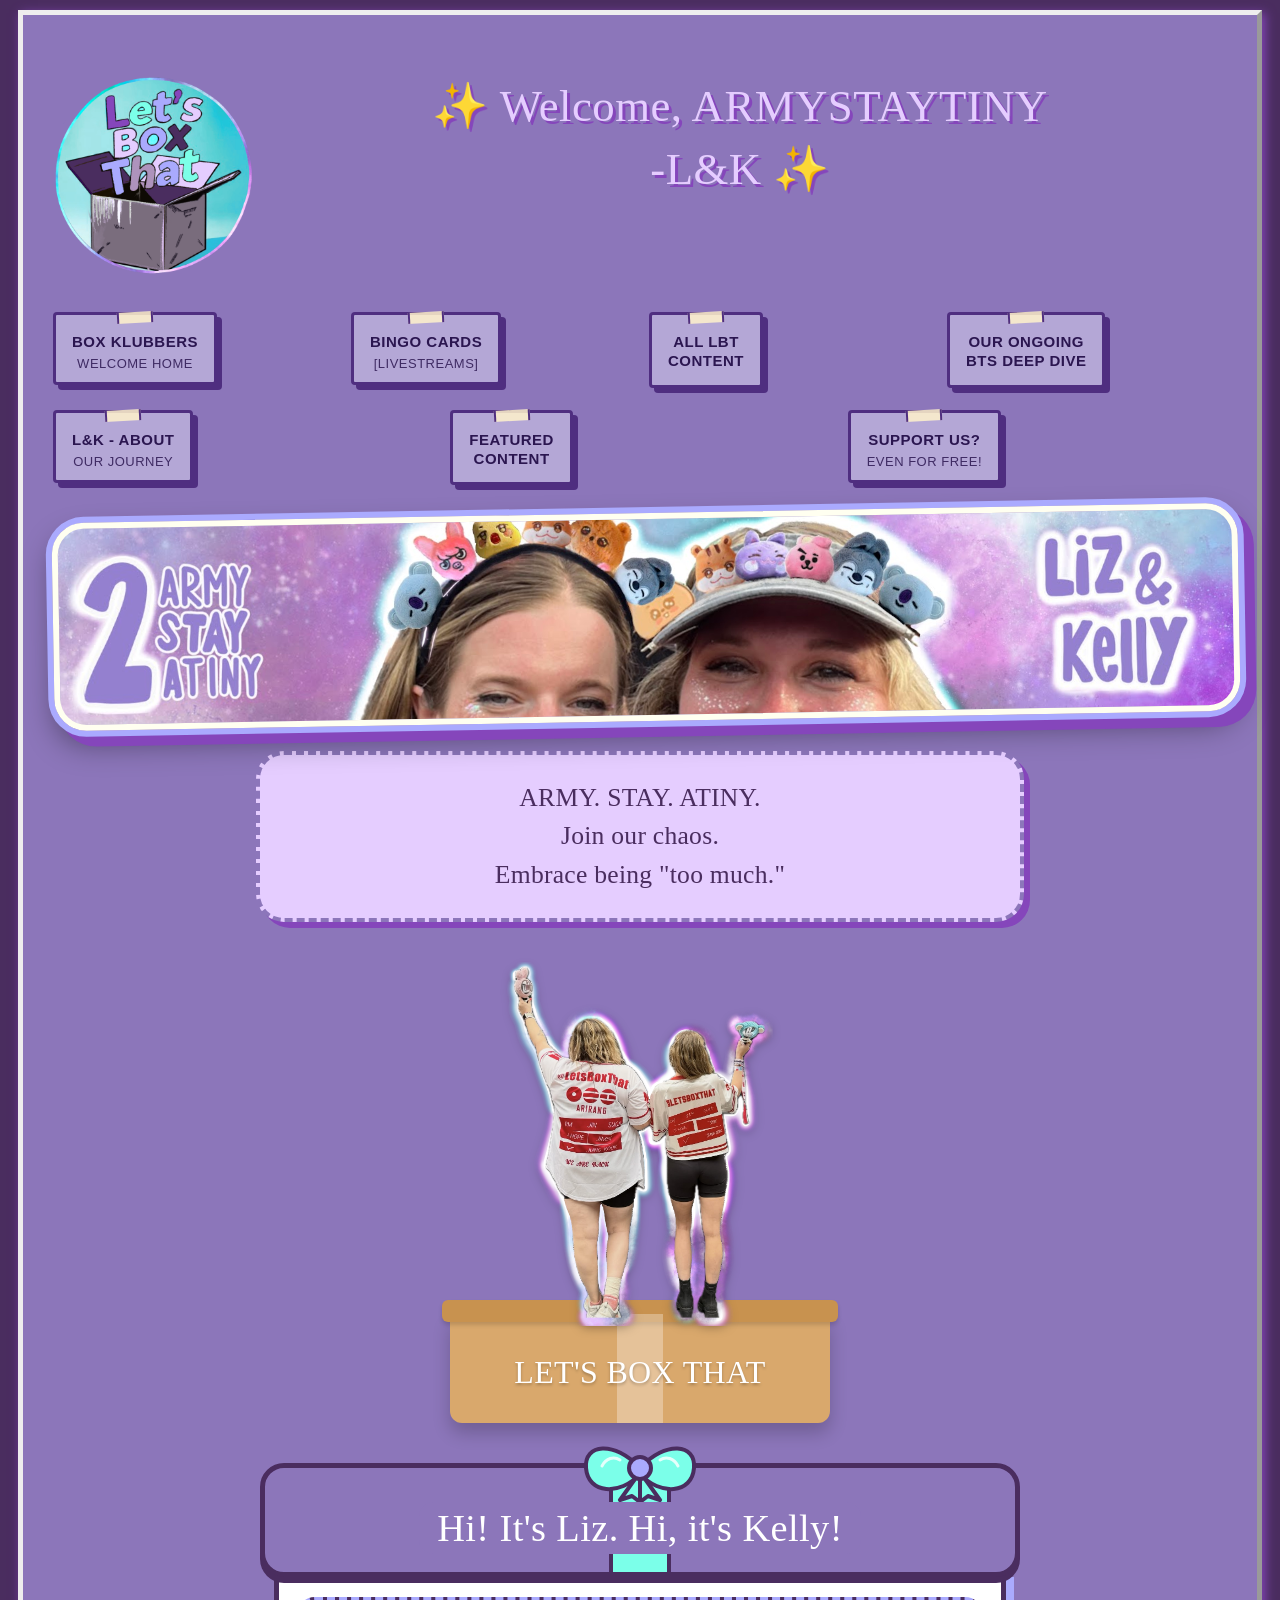
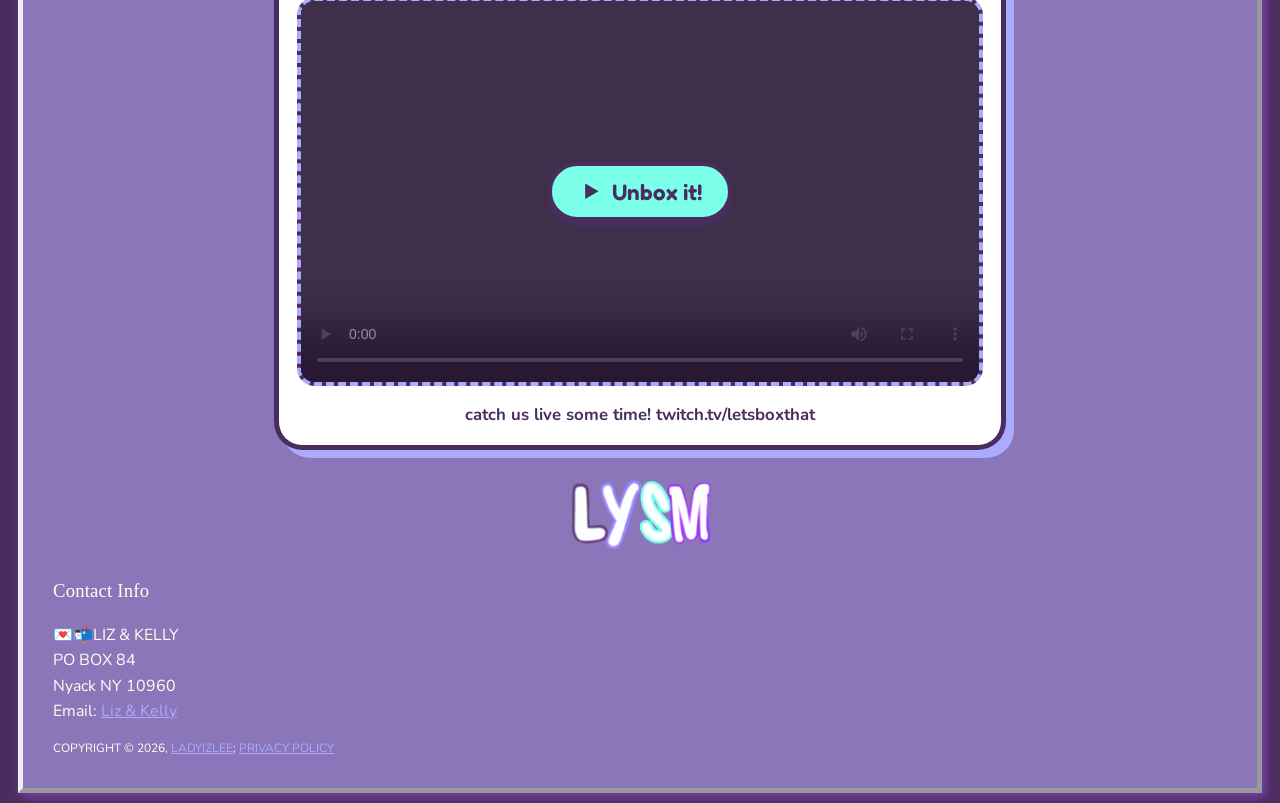
==== commit 66d80785: "3.2.19" ====
--- a/index.html
+++ b/index.html
@@ -12,6 +12,15 @@
     <link rel="stylesheet" href="style.css">
     <link rel="stylesheet" href="box-buttons.css">
     <link rel="icon" type="image/png" href="images/LBTlogo.png">
+    <script>
+  (function () {
+    var p = location.pathname;
+    if (/\.html$/.test(p)) {
+      var clean = p.replace(/index\.html$/, '').replace(/\.html$/, '');
+      history.replaceState(null, '', (clean || '/') + location.search + location.hash);
+    }
+  })();
+</script>
 </head>
 
 
@@ -67,7 +76,7 @@
       <path d="M98 44 C94 36 86 34 80 38" fill="none" stroke="#fff" stroke-width="3" stroke-linecap="round" opacity=".8"/>
     </svg>
 
-    <h2 class="vb-title" id="vb-title">Hi! It's Liz. Hi, it's Kelly!</h2> <!-- change the title here -->
+    <h2 class="vb-title" id="vb-title">Hi! It's Liz. Hi, it's Kelly!</h2> 
   </div>
 
   <div class="vb-body">
@@ -86,7 +95,7 @@
       </button>
     </div>
 
-    <p class="vb-caption">catch us live some time! twitch.tv/letsboxthat</p> <!-- change the caption here -->
+    <p class="vb-caption">catch us live some time! twitch.tv/letsboxthat</p>
   </div>
 
 </section>
--- a/style.css
+++ b/style.css
@@ -1283,6 +1283,24 @@
     .vb-cover, .vb-cover-btn { transition: none; }
 }
 
+.vb-frame iframe {
+    position: absolute;
+    inset: 0;
+    width: 100%;
+    height: 100%;
+    border: 0;
+    background: var(--secondary);
+}
+
+.vb-hint {
+    margin: 14px 0 0;
+    text-align: center;
+    font-family: var(--button-font);
+    font-weight: 600;
+    color: var(--alert);
+}
+
+.vb-hint[hidden] { display: none; }
 
 /* ==================== EMBEDDED FORM ==================== */
 
--- a/box-buttons.css
+++ b/box-buttons.css
@@ -88,8 +88,8 @@
 }
 
 /* ---------- variants ---------- */
-.box-button--pink  { background: var(--box-pink); }
-.box-button--aqua  { background: var(--box-aqua); }
+#box-button--pink  { background: var(--box-pink); }
+#box-button--aqua  { background: var(--box-aqua); }
 
 .box-button--small {
   min-width: 0;
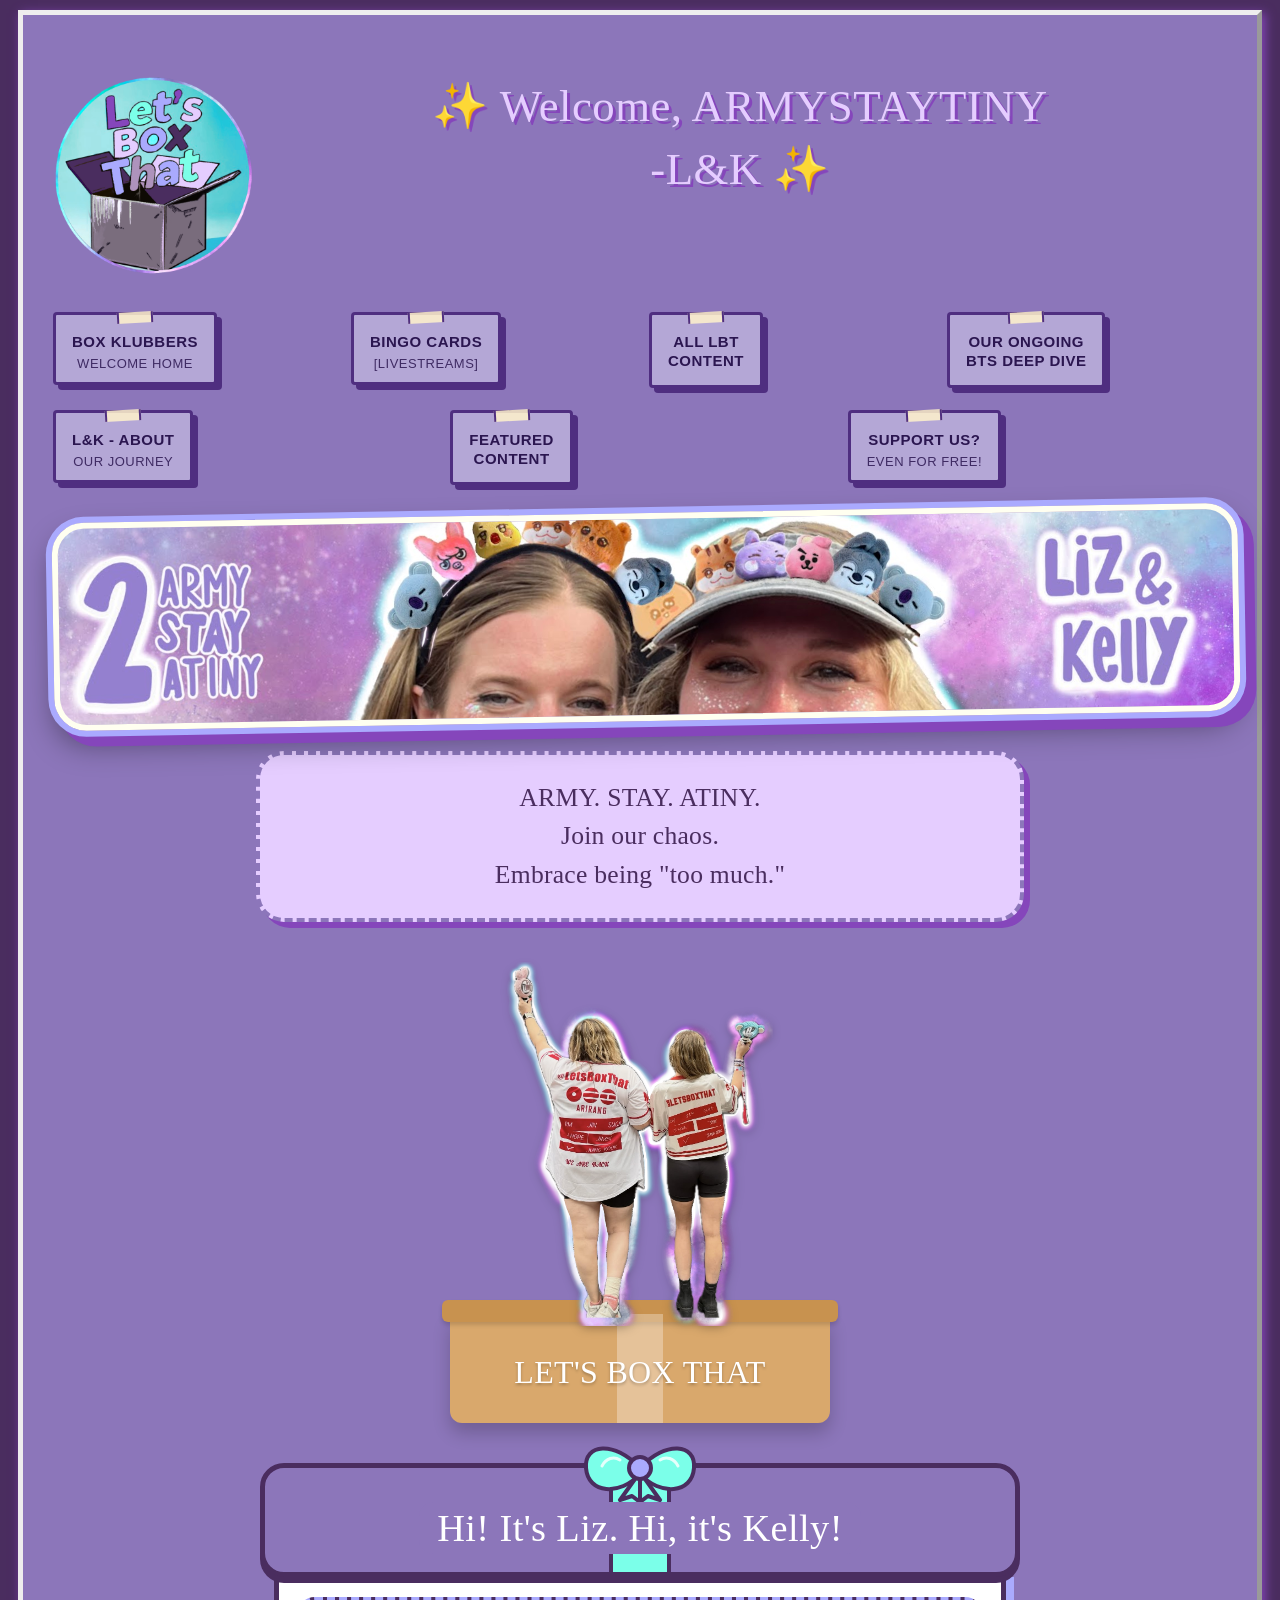
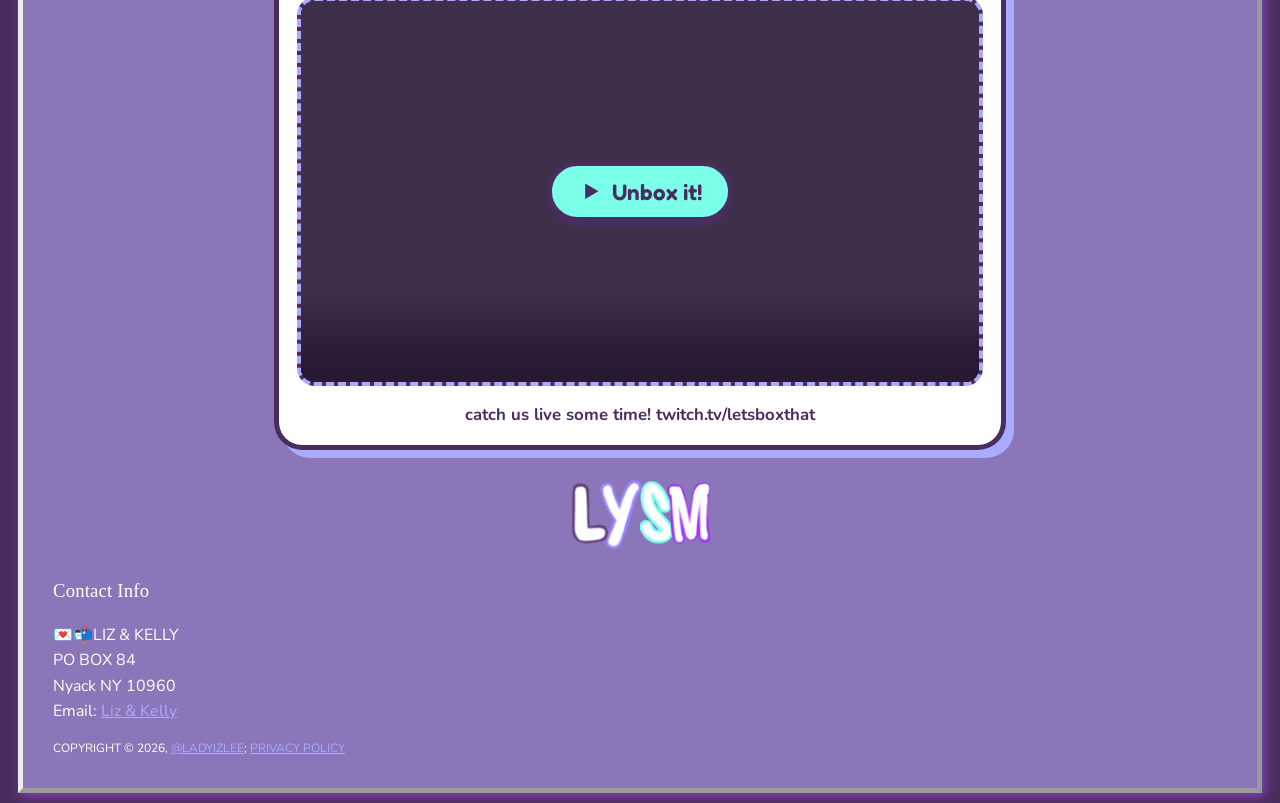
==== commit 01a9fe83: "video fix" ====
--- a/index.html
+++ b/index.html
@@ -81,9 +81,8 @@
 
   <div class="vb-body">
     <div class="vb-frame">
-      <!-- Swap in your mp4 file name. Add poster="cover.jpg" for a custom cover image. -->
       <video id="vb-video" controls playsinline preload="metadata">
-        <source src="twitchintro.mp4" type="video/mp4" alt="Twitch intro video">
+        <source src="gallery/twitchintro.mp4" type="video/mp4" alt="Twitch intro video">
         Your browser can't play this video.
       </video>
 
@@ -129,7 +128,7 @@
     </div>
 
     <footer>
-        Copyright &copy; 2026, <a href="mailto:letsboxthattogether@gmail.com">ladyizlee</a>; 
+        Copyright &copy; 2026, <a href="mailto:letsboxthattogether@gmail.com">@ladyizlee</a>; 
 	    <a href="privacy.html">PRIVACY POLICY</a>
     </footer>
         <script src="script.js"></script>
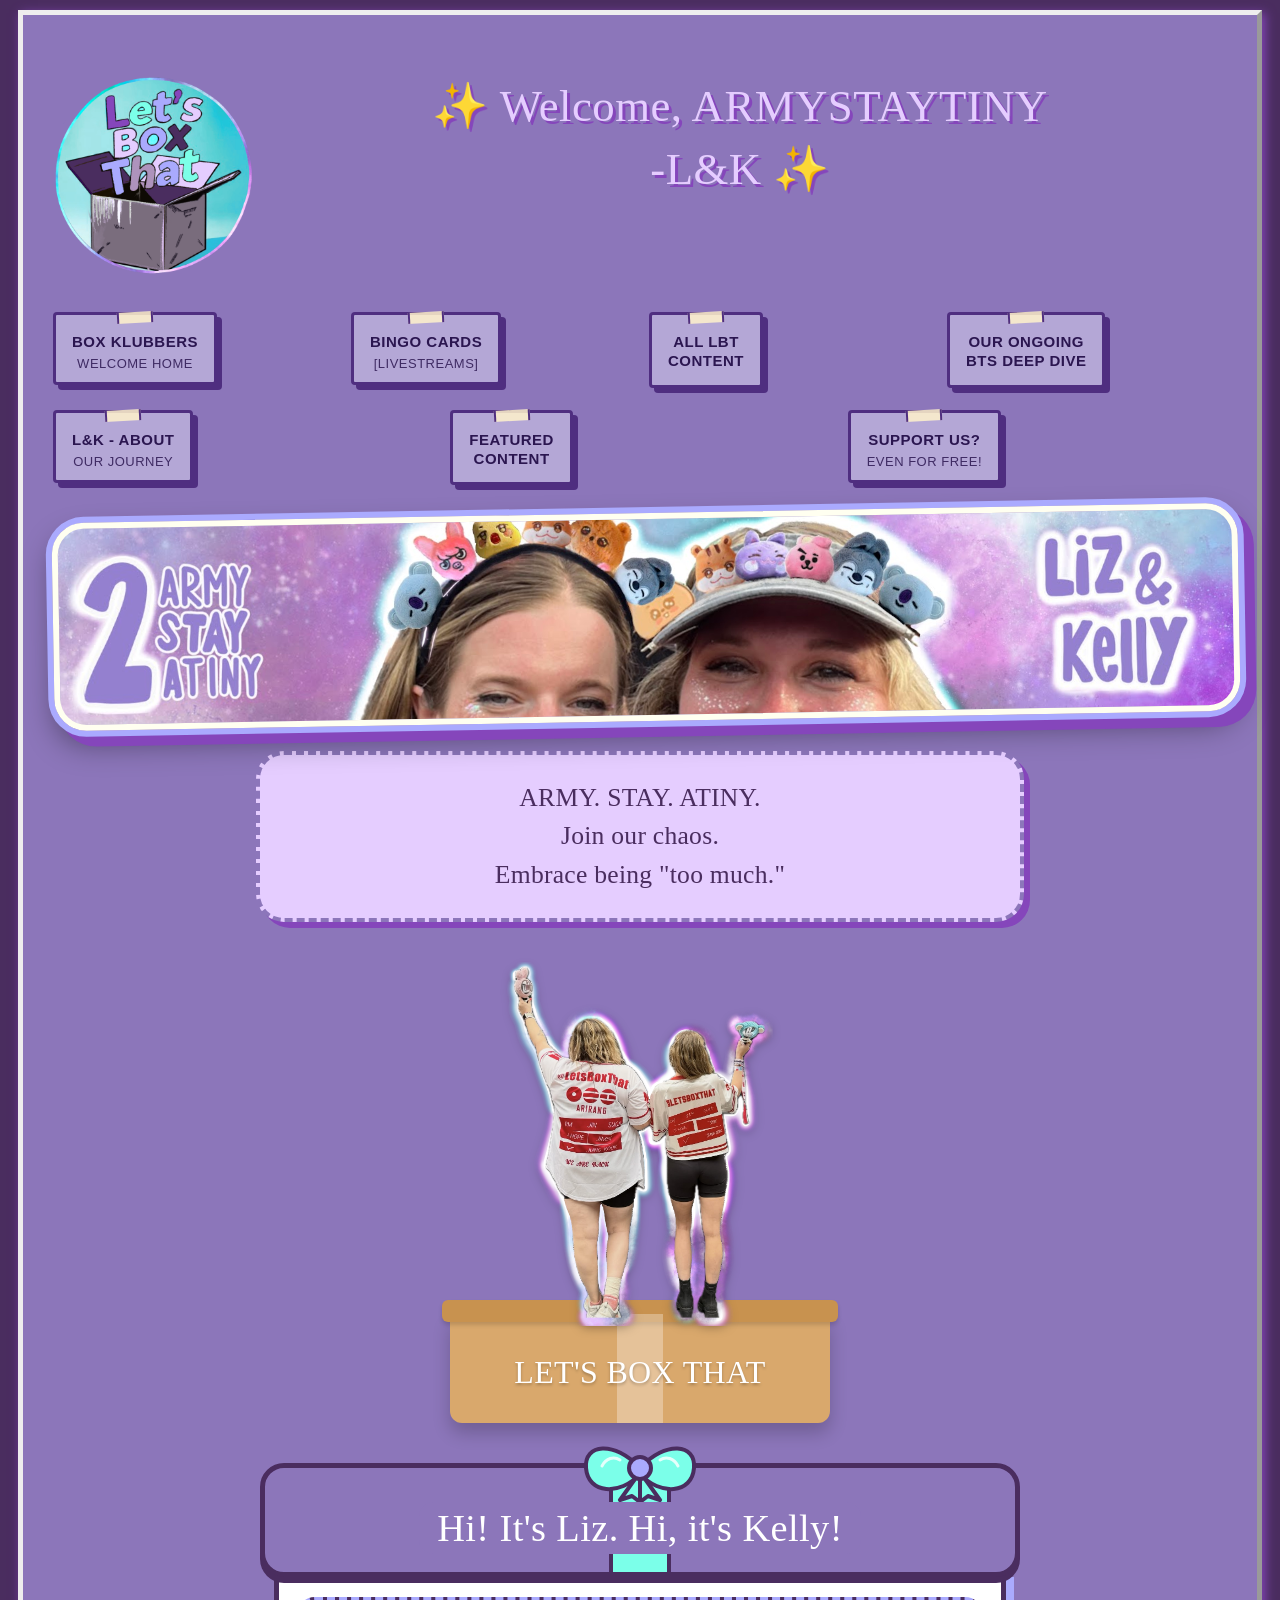
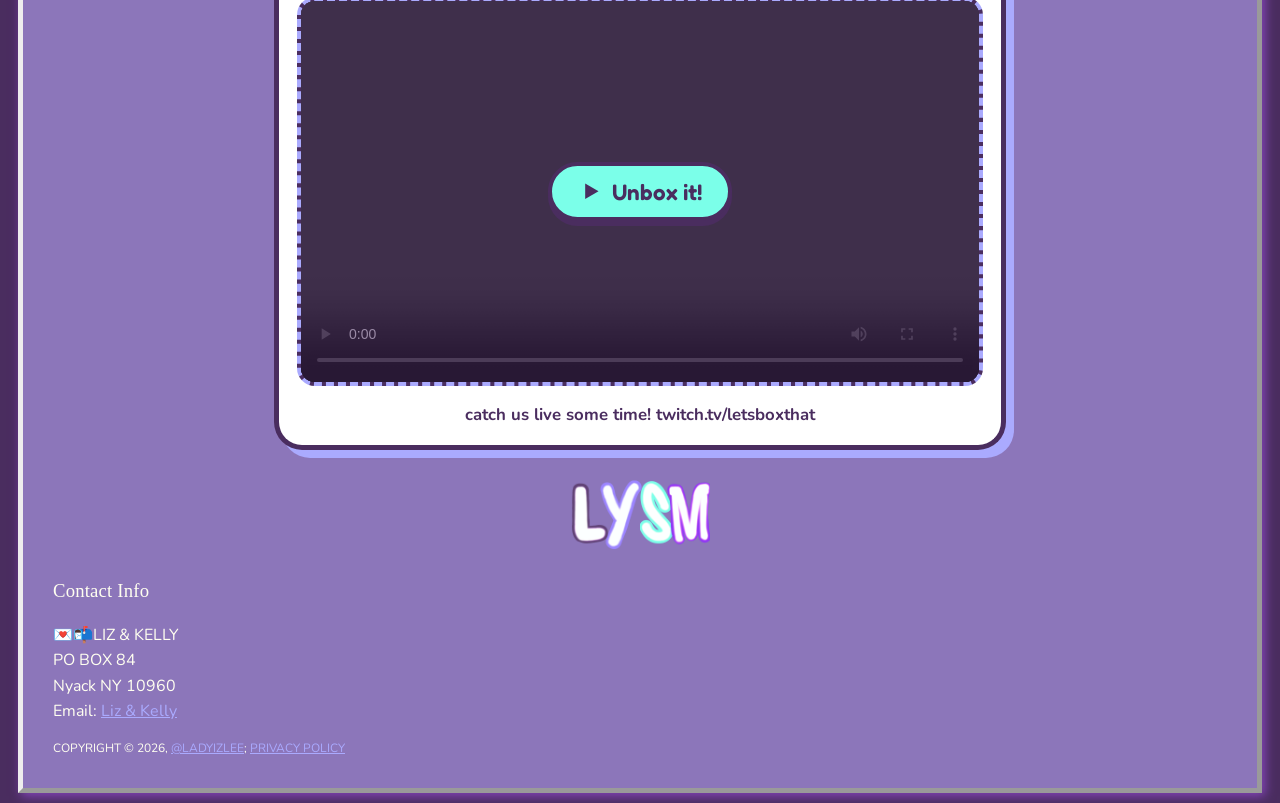
==== commit ff9bca2d: "3.3.0 google insight tracking added" ====
--- a/index.html
+++ b/index.html
@@ -20,6 +20,12 @@
       history.replaceState(null, '', (clean || '/') + location.search + location.hash);
     }
   })();
+</script>
+<script async src="https://www.googletagmanager.com/gtm.js?id=GTM-NM23SHTZ"></script>
+<script>
+  window.dataLayer = window.dataLayer || [];
+  function gtag(){dataLayer.push(arguments);}
+  gtag('js', new Date());
 </script>
 </head>
 
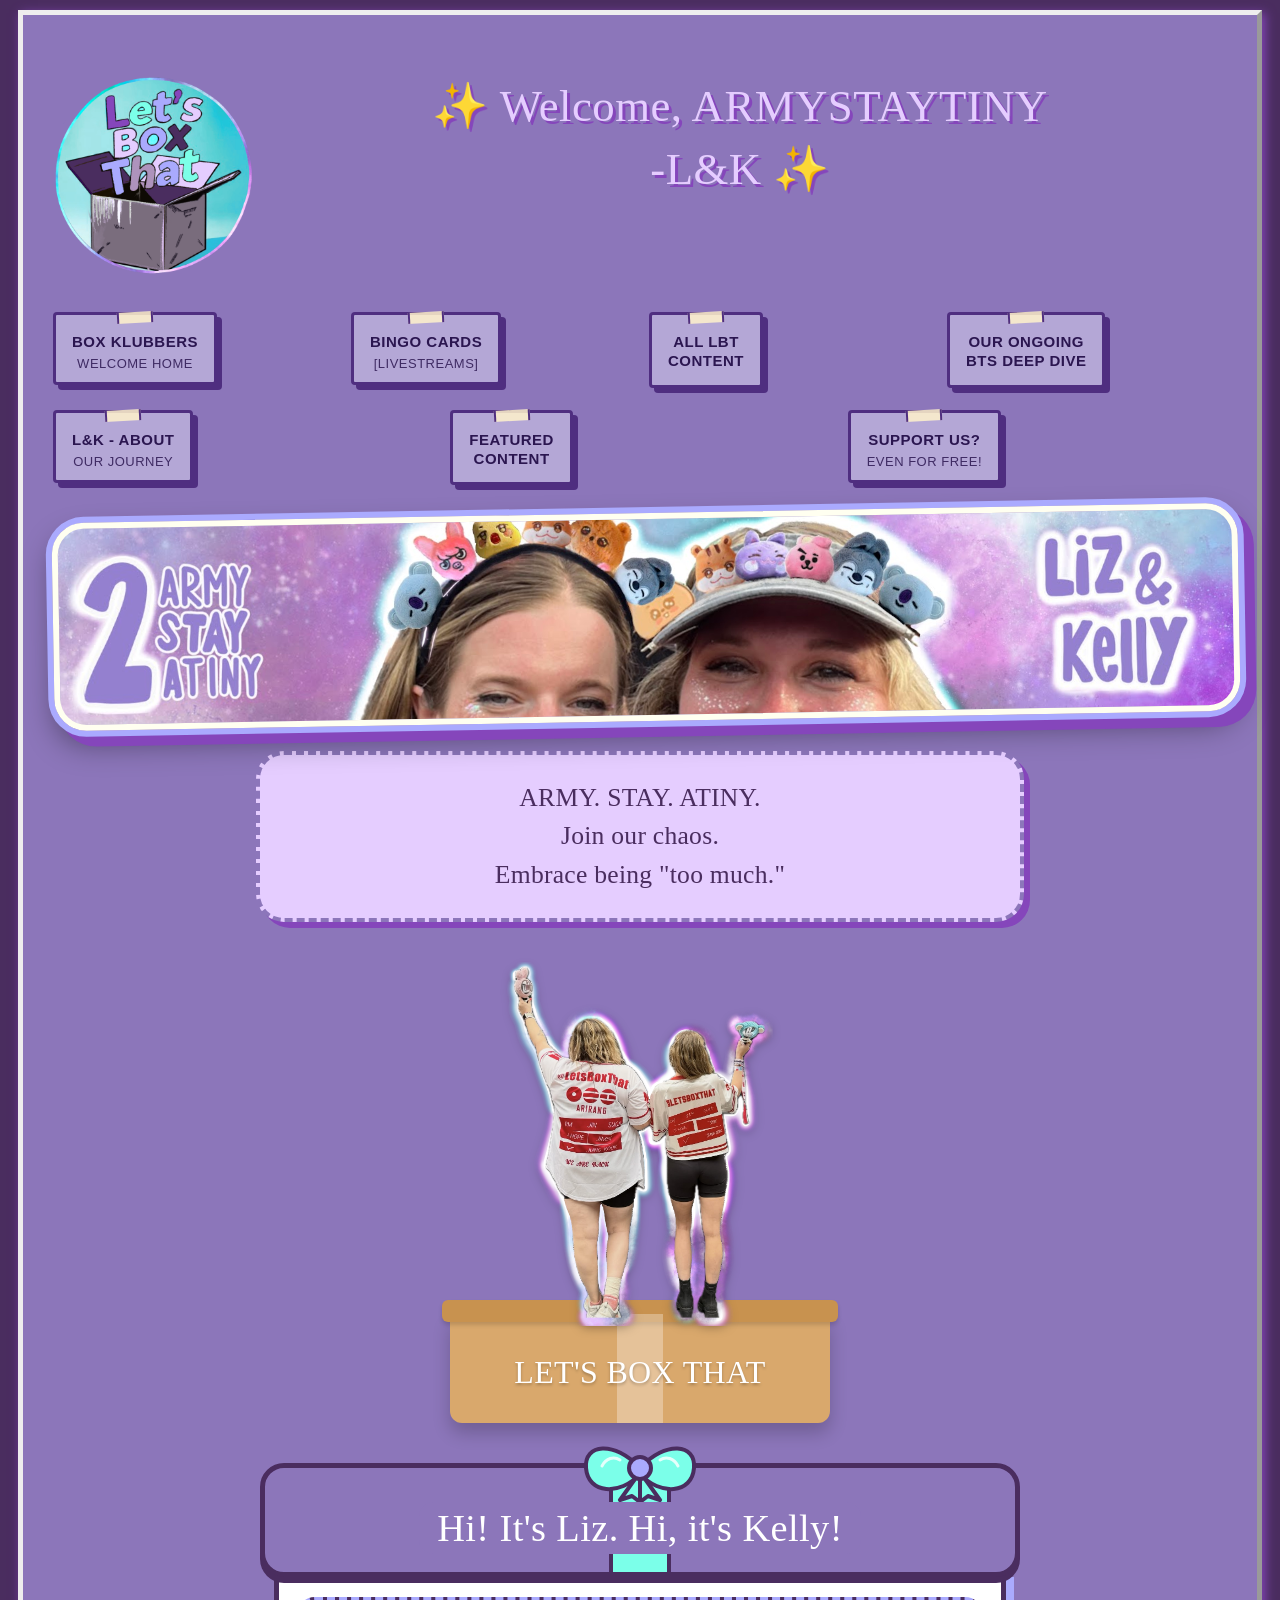
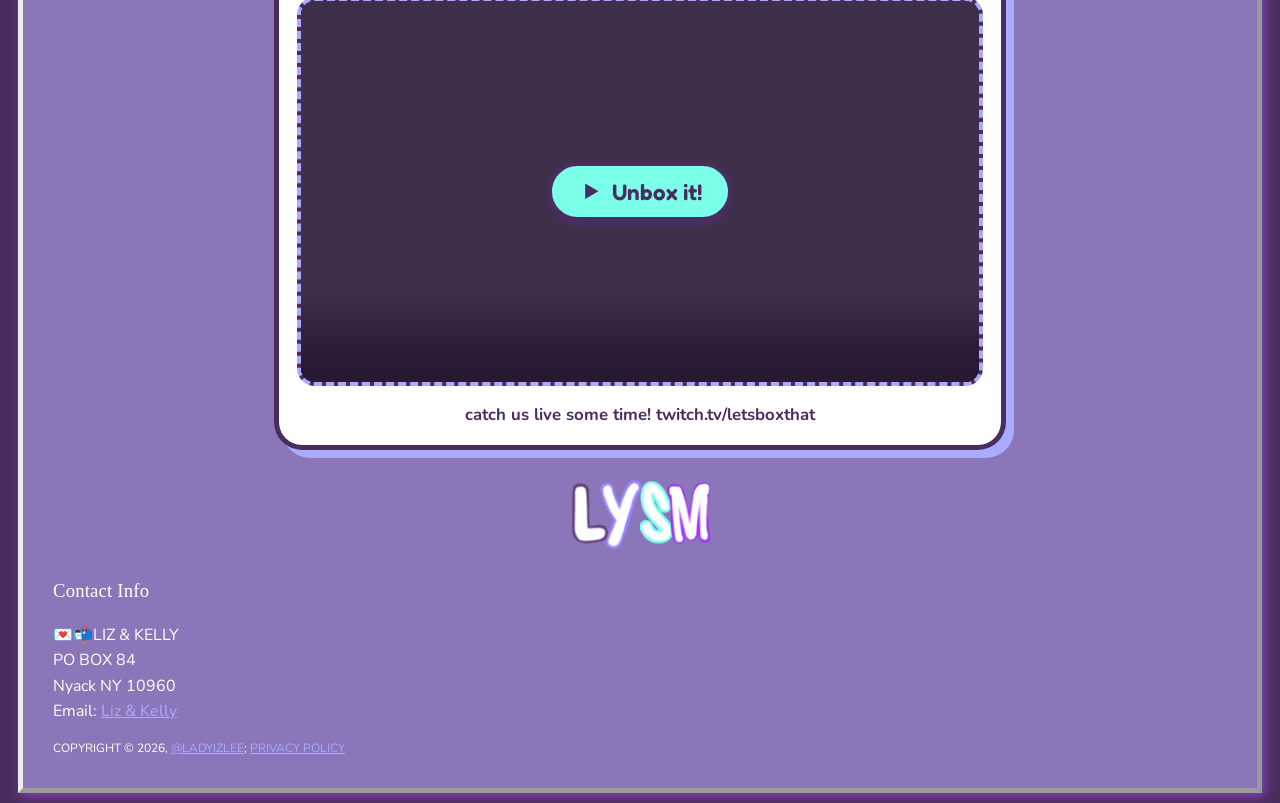
==== commit 6e62eda7: "3.3.1 changed code to after head instead of within" ====
--- a/index.html
+++ b/index.html
@@ -21,14 +21,13 @@
     }
   })();
 </script>
+</head>
 <script async src="https://www.googletagmanager.com/gtm.js?id=GTM-NM23SHTZ"></script>
 <script>
   window.dataLayer = window.dataLayer || [];
   function gtag(){dataLayer.push(arguments);}
   gtag('js', new Date());
 </script>
-</head>
-
 
 <body>
 <div id="wrapper">
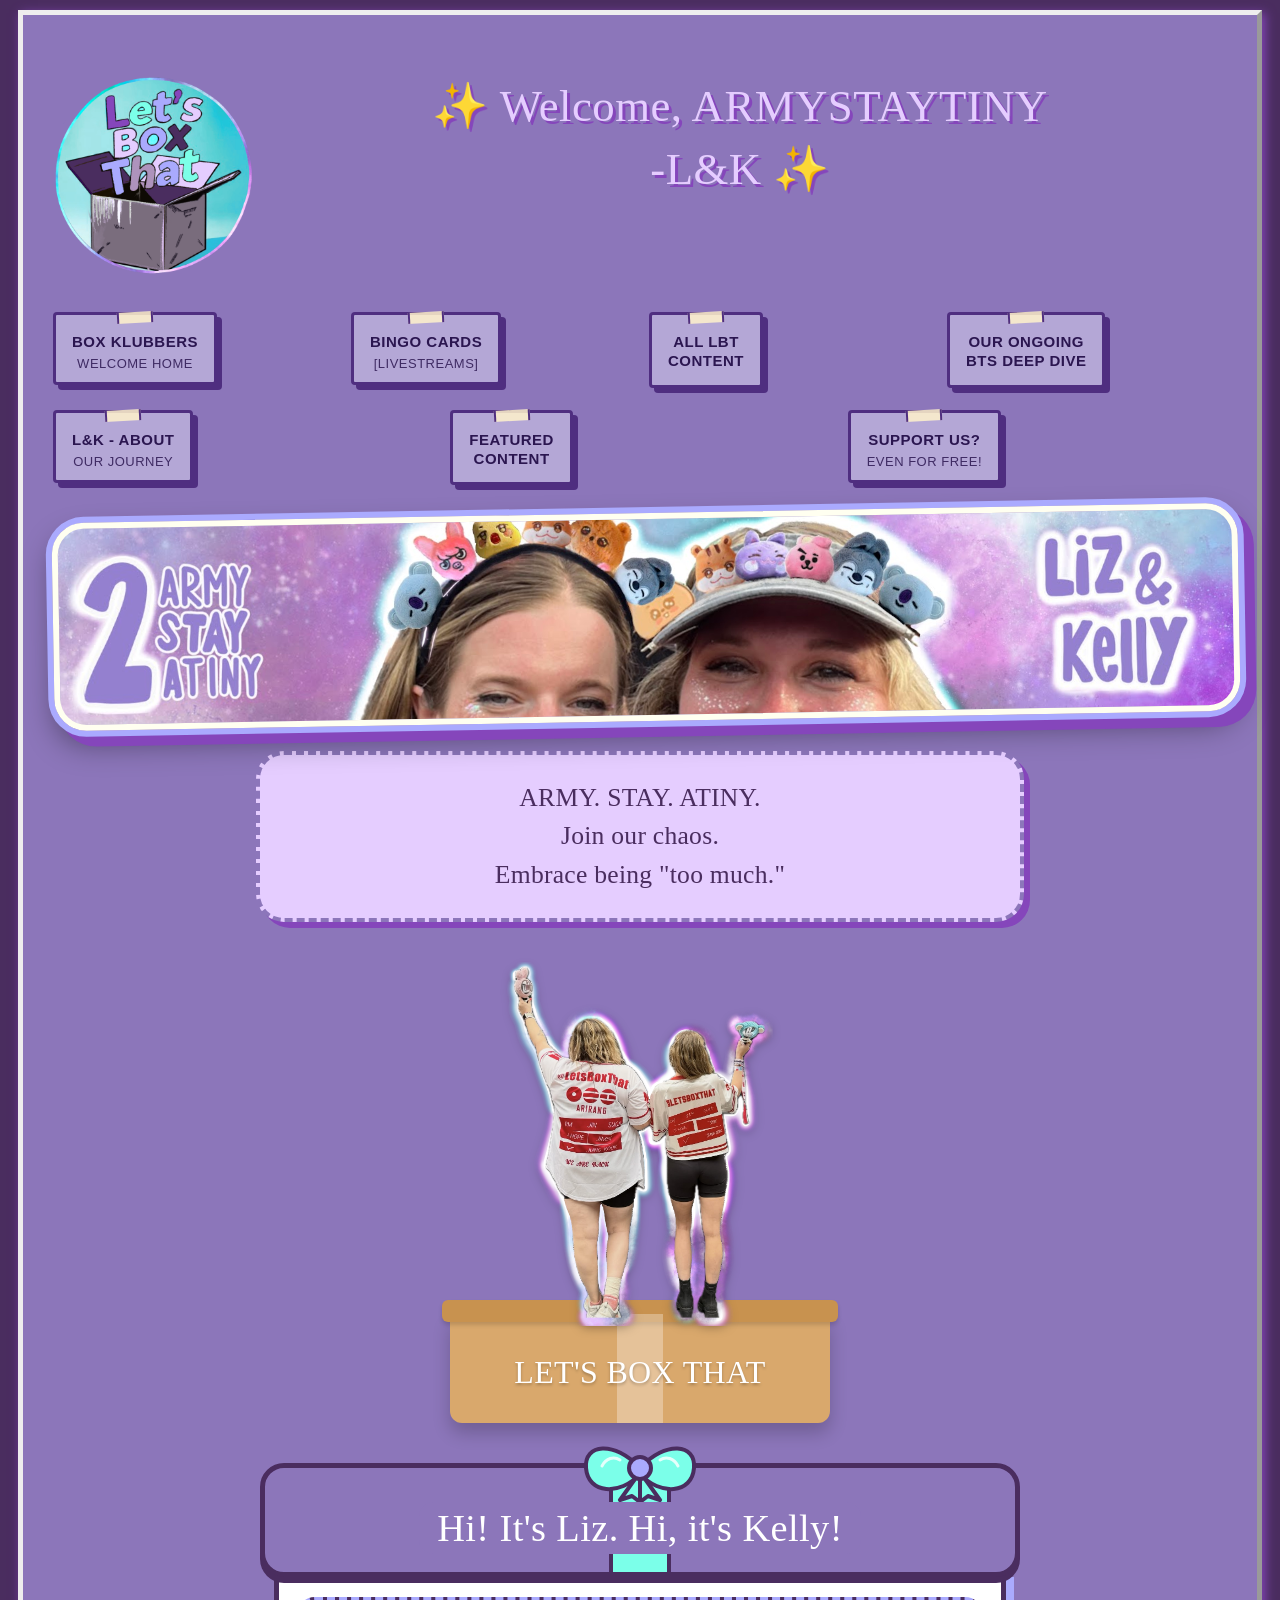
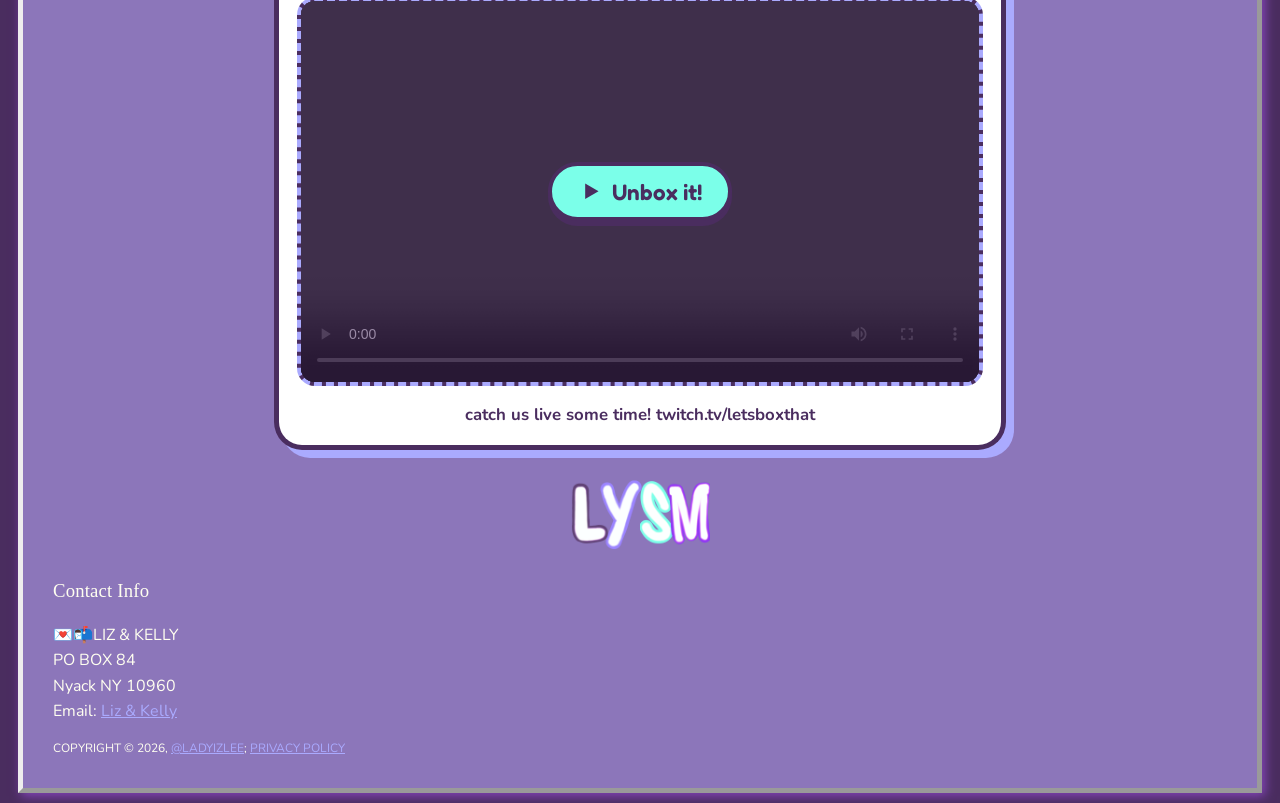
==== commit 76286451: "embed try again" ====
--- a/index.html
+++ b/index.html
@@ -5,12 +5,13 @@
 <head>
     <meta charset="utf-8">
     <meta name="viewport" content="width=device-width, initial-scale=1">
-    <title>LBT_Home</title>
+    <title>Let's Box That | Home</title>
     <link href="https://fonts.googleapis.com/css2?family=Chewy&family=Fredoka:wght@400;600;700&family=Nunito:wght@400;500;600;700&family=Quicksand:wght@500;600;700&display=swap" rel="stylesheet">
     <link rel="preconnect" href="https://fonts.googleapis.com">
     <link rel="preconnect" href="https://fonts.gstatic.com" crossorigin>
     <link rel="stylesheet" href="style.css">
     <link rel="stylesheet" href="box-buttons.css">
+    <link rel="stylesheet" href="images/box-buttons.css">
     <link rel="icon" type="image/png" href="images/LBTlogo.png">
     <script>
   (function () {
